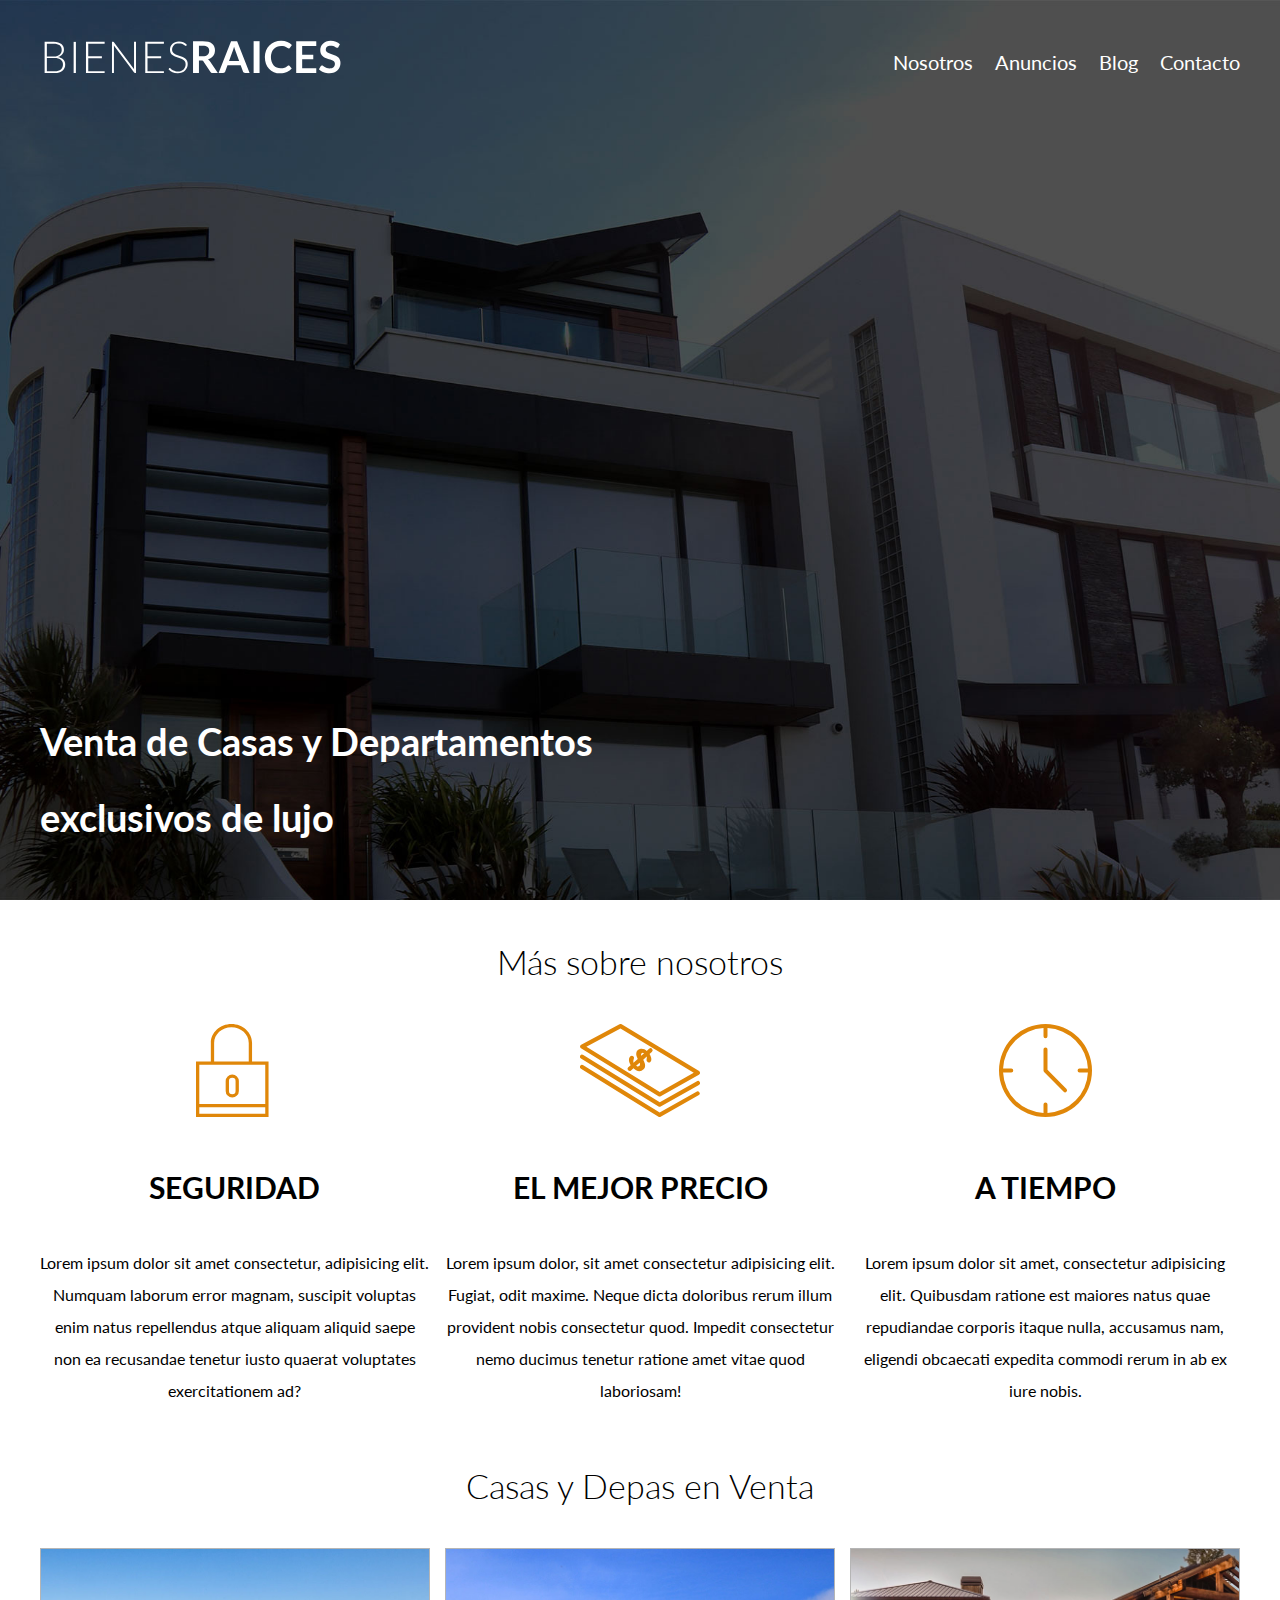
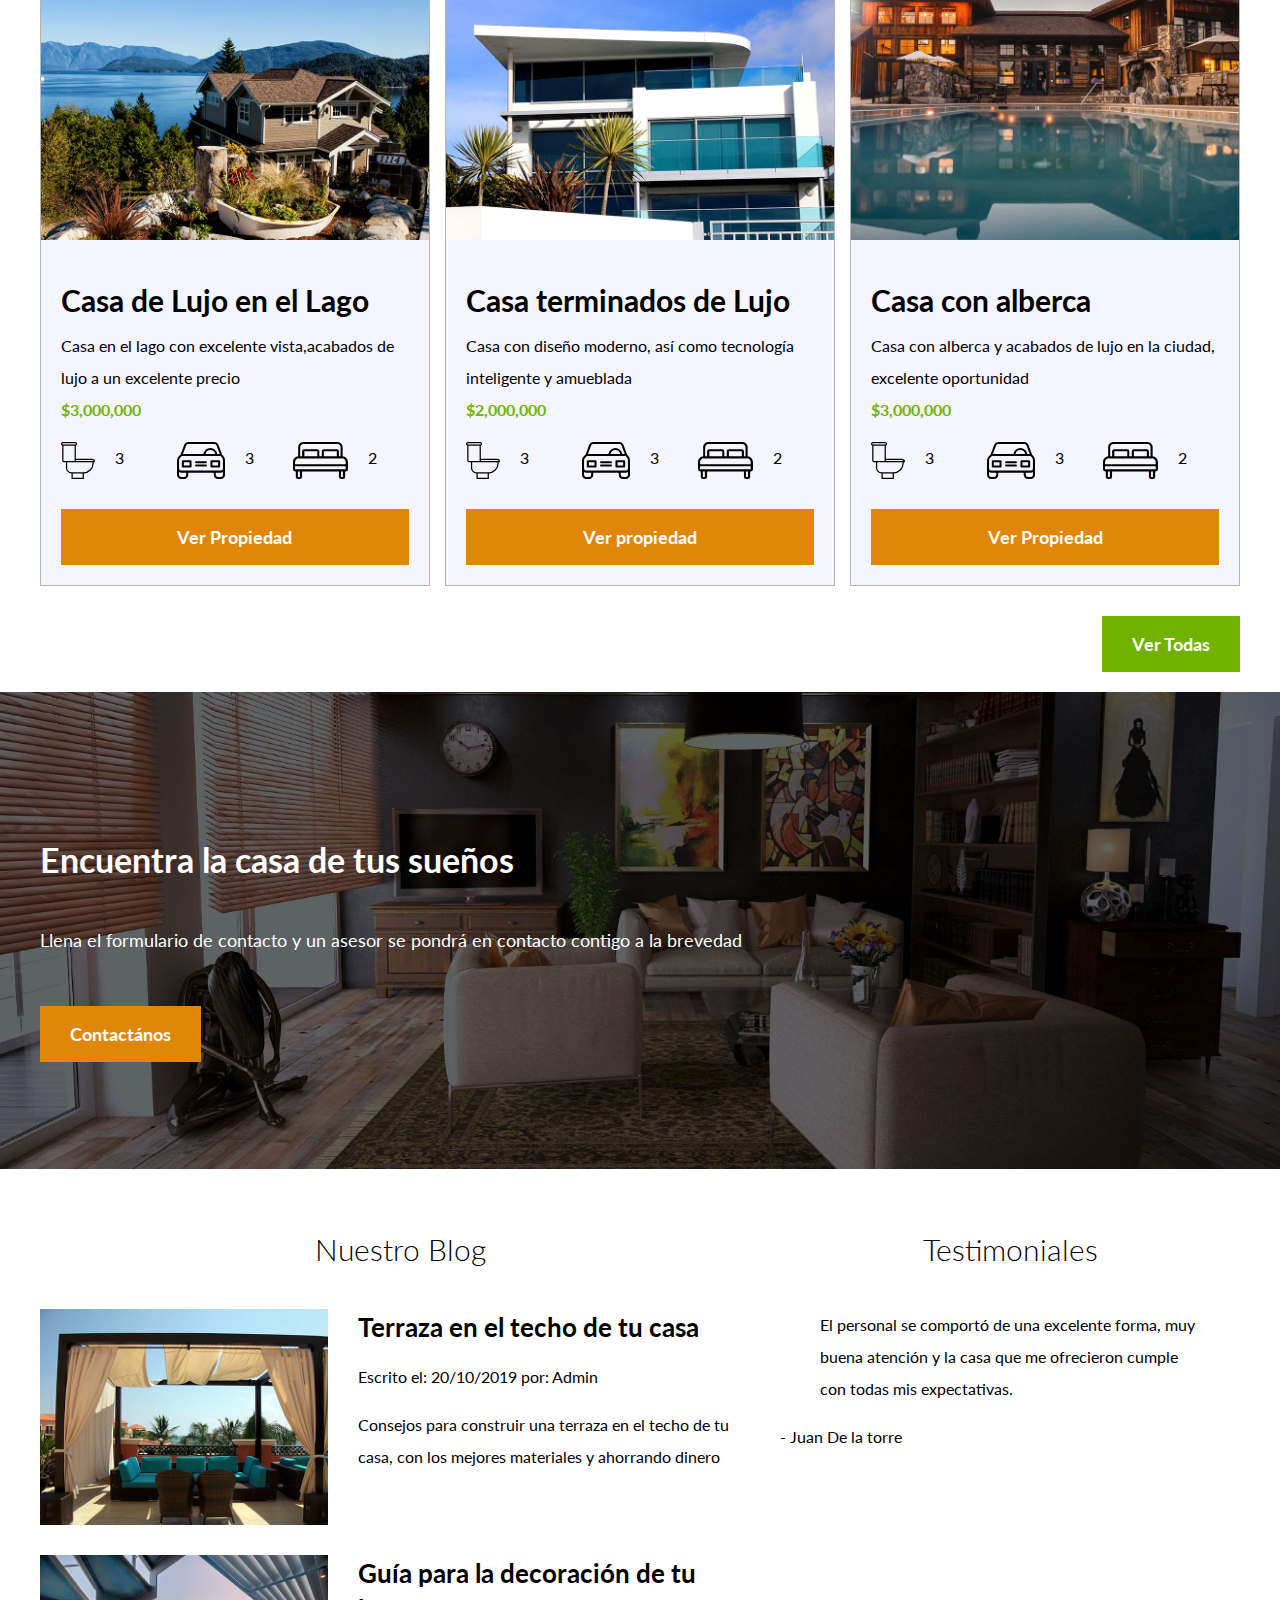
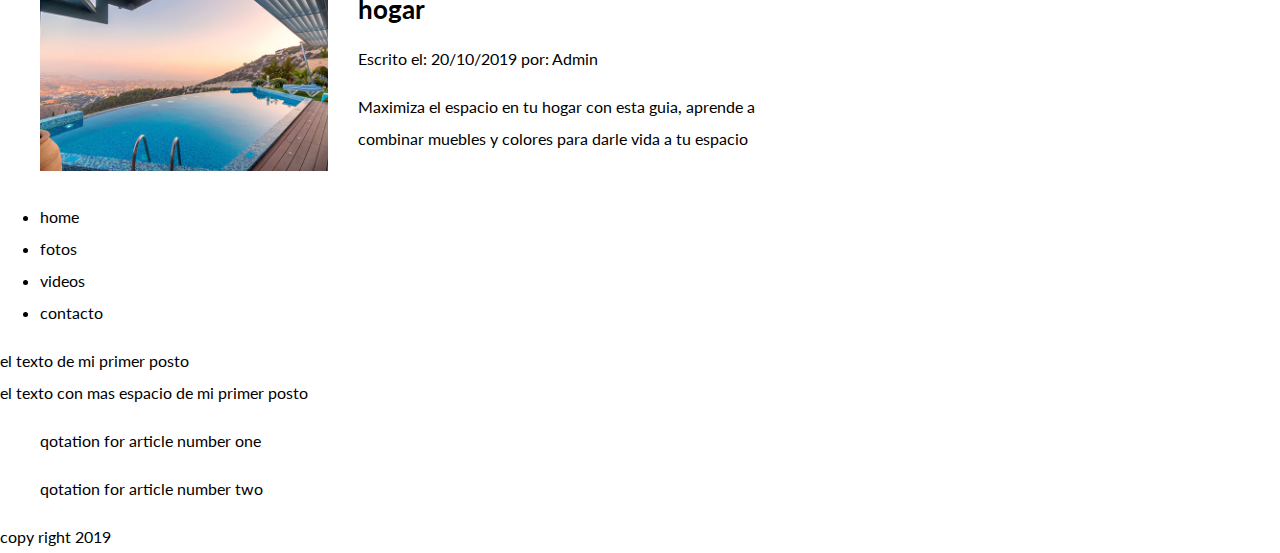
==== index.html @ ebcb4359 "seccion inferior" ====
<!DOCTYPE html>
<html lang="en">
    <head>
        <meta charset="UTF-8">
        <meta name="viewport" content="width=device-width, initial-scale=1.0">
        <meta http-equiv="X-UA-Compatible" content="ie=edge">
        <title>Bienes Raices </title>
        <link href="https://fonts.googleapis.com/css?family=Lato:300,400,700,900&display=swap" rel="stylesheet">
        <link rel="stylesheet" href="css/normalize.css"> <!--para evitar los cambios de navegadores-->
        <link rel="stylesheet" href="css/styles.css">
    </head>

    
    <header class="site-header inicio">
        <div class="contenedor contenido-header"><!--contiene el logo y los vinculos-->
            <div class="barra">
                <a href="/">
                    <img src="../img/logo.svg" alt="imagen logo">        <!--al dar clic en la imagen volvera la pagina principal-->         
                </a>
                <nav class="navegacion">
                    <a href="nosotros.html"> Nosotros</a> <!--a+tab  o  a*3--> 
                    <a href="anuncios.html">Anuncios</a>
                    <a href="blog.html">Blog</a>
                    <a href="contacto.html">Contacto</a>
                </nav>
            </div><!--barra-->

            <h1>Venta de Casas y Departamentos exclusivos de lujo</h1>

        </div> <!--contenedor que centra todo lo que va dentro del header-->
    </header> <!--final de todo el header-->
    <body>
        <section class="contenedor seccion">
            <h2 class="fw-300 centrar-texto capitalize">Más sobre nosotros</h2>
            <div class="iconos-nosotros">
                <div class= "icono">
                    <img src="img/icono1.svg" alt="Icono Seguridad">
                    <h3>Seguridad</h3>
                    <p>Lorem ipsum dolor sit amet consectetur, adipisicing elit. Numquam laborum error magnam, suscipit voluptas enim natus repellendus atque aliquam aliquid saepe non ea recusandae tenetur iusto quaerat voluptates exercitationem ad?</p>  
                </div><!--primera parte seguridad-->

                <div class= "icono">
                    <img src="img/icono2.svg" alt="I-----cono el mejor precio">
                    <h3>el mejor precio</h3>
                    <p>Lorem ipsum dolor, sit amet consectetur adipisicing elit. Fugiat, odit maxime. Neque dicta doloribus rerum illum provident nobis consectetur quod. Impedit consectetur nemo ducimus tenetur ratione amet vitae quod laboriosam!</p>
                </div><!--Segunda parte el mejo precio-->

                <div class= "icono">
                    <img src="img/icono3.svg" alt="Icono a tiempo">
                    <h3>A tiempo</h3>
                    <p>Lorem ipsum dolor sit amet, consectetur adipisicing elit. Quibusdam ratione est maiores natus quae repudiandae corporis itaque nulla, accusamus nam, eligendi obcaecati expedita commodi rerum in ab ex iure nobis.</p>
                </div><!--Tercera parte a tiempo-->
            </div><!--contenedor de iconos-->
        </section><!--final seccion nosotros-->

        <main class="seccion contenedor">
            <h2 class="fw-300 centrar-texto">Casas y Depas en Venta</h2>
            
            <div class="contenedor-anuncios">
                <div class="anuncio"><!--es cada cajita de un anuncio-->
                    <img src="../img/anuncio1.jpg" alt="img logo1">
                    <div class = "contenido-anuncio"><!--contiene a los textos y al boton de cada cajita-->
                        <h3>Casa de Lujo en el Lago</h3>
                        <p>Casa en el lago con excelente vista,acabados de lujo a un excelente precio</p>
                        <p class="precio"> $3,000,000</p>
                        <ul class="iconos-caracteristicas">
                            <li>
                                <img src="img/icono_wc.svg" alt="icono wc">
                                <p>3</p>
                            </li>
                            <li>
                                <img src="img/icono_estacionamiento.svg" alt="icono_estacionamiento">
                                <p>3</p>
                            </li>
                            <li>
                                <img src="img/icono_dormitorio.svg" alt="icono_dormitorio">
                                <p>2</p>                                
                            </li>                            
                        
                        </ul>
                        <a href="#" class="boton boton-amarillo d-block">Ver Propiedad</a>
                    </div>
                </div><!--final anuncio-->


                <div class="anuncio">
                    <img src="../img/anuncio2.jpg" alt="img logo2">
                    <div class = "contenido-anuncio">
                        <h3>Casa terminados de Lujo</h3>
                        <p>Casa con diseño moderno, así como tecnología inteligente y amueblada</p>
                        <p class="precio">$2,000,000</p>
                        <ul class="iconos-caracteristicas">
                            <li>
                                <img src="img/icono_wc.svg" alt="icono wc">
                                <p>3</p>
                            </li>
                            <li>
                                <img src="img/icono_estacionamiento.svg" alt="icono icono_estacionamiento">
                                <p>3</p>                           
                            </li>
                            <li>
                                <img src="img/icono_dormitorio.svg" alt="icono_dormitorio">
                                <p>2</p>
                            </li>                            
                        
                        </ul >
                        <a href="#" class="boton boton-amarillo d-block">Ver propiedad</a>
                    </div>
                </div>

                <div class="anuncio">
                    <img src="../img/anuncio3.jpg" alt="img logo3">
                    <div class = "contenido-anuncio">
                        <h3>Casa con alberca</h3>
                        <p>Casa con alberca y acabados de lujo en la ciudad, excelente oportunidad</p>
                        <p class="precio">$3,000,000</p>
                        <ul class="iconos-caracteristicas">
                            <li>
                                <img src="img/icono_wc.svg" alt="icono wc">
                                <p>3</p>
                            </li>
                            <li>
                                <img src="img/icono_estacionamiento.svg" alt="icono_estacionamiento">
                                <p>3</p>
                            </li>
                            <li>
                                <img src="img/icono_dormitorio.svg" alt="icono_estacionamiento">
                                <p>2</p>
                            </li>                            
                        
                        </ul>
                        <a href="#" class="boton boton-amarillo d-block ">Ver Propiedad</a>
                    </div>
                </div>
            </div><!--final contenedor anuncios-->
            <div class="ver-todas">
                <a href="#" class="boton boton-verde ">Ver Todas</a>
            </div>
        </main>

        <section class="seccion imagen-contacto ">
            <div class="contenedor contenido-contacto">
                <h2>Encuentra la casa de tus sueños</h3>
                <p>Llena el formulario de contacto y un asesor se pondrá en contacto contigo a la brevedad</p>
                
                <a class="boton boton-amarillo" href="#">Contactános</a>
            </div>
        </section>

        <div class="seccion-inferior contenedor seccion">
            <section class="blog"> <!--contiene el lado izquiero todo lo que dice nuestro blog-->
                <h3 class="centrar-texto fw-300">Nuestro Blog</h3>
                
                <article class="entrada-blog"> 
                    <div class="imagen">
                      <img src="img/blog1.jpg" alt="img blog1">
                    </div>
                    
                    <div class="texto-entrada">
                        <a href="#">
                            <h4>Terraza en el techo de tu casa</h4>
                        </a>
                        <p>Escrito el: <span> 20/10/2019 </span> por: <span> Admin </span> </p>
                        <p>Consejos para construir una terraza en el techo de tu casa, con los mejores materiales y ahorrando dinero</p>
                    </div>
                </article class="entrada-blog"><!--primer articulo-->
                

                <article class="entrada-blog">
                    <div class="imagen">
                        <img src="img/blog2.jpg" alt="Entrada de blog">
                    </div>
                    <div class="texto-entrada">
                         <a href="entrada.html">
                            <h4>Guía para la decoración de tu hogar</h4>
                        </a>
                        <p>Escrito el: <span> 20/10/2019 </span> por: <span> Admin </span> </p>
                        <p>Maximiza el espacio en tu hogar con esta guia, aprende a combinar muebles y colores para darle vida a tu espacio</p>
                    </div>
                </article>
            </section>

            <section class="testimoniales">
                <h3 class="centrar-texto fw-300">Testimoniales</h3>
                <div class="testimonial">
                    <blockquote>
                        El personal se comportó de una excelente forma, muy buena atención y la casa que me ofrecieron cumple con todas mis expectativas.
                    </blockquote>
                     <p>- Juan De la torre</p>
                 </div>
            </section>
        </div><!--contenedor de toda la parte final-->
        <footer class="">

        </footer>






    </body><!--final del body-->
    <nav>
        <ul>
            <li>home</li>
            <li>fotos</li>
            <li>videos</li>
            <li>contacto</li>

        </ul>
    </nav>
    
    <section>
        <article> el texto de mi primer posto</article>
        <article>           el texto con mas espacio  de mi primer posto</article>
    </section>
    <aside>
        <blockquote>qotation for article number one</blockquote>
        <blockquote>qotation for article number two</blockquote>


    </aside>
    <footer>
        copy right 2019
    </footer>
 
</html>
---- css/styles.css ----
/***
NO OLVIDAR QUE CSS VA HACIENDO CAMBIOS DE ARRIBA HACIA ABAJO, DANDO MAS IMPORTANCIA A
LOS ULTIMOS CAMBIOS QUE SE REALICES 
**/


html {
    box-sizing: border-box;
    font-size: 62.5%; /** Reset para REMS - 62.5% = 10px de 16px    cambia el valor de pixeles 1rem = 10px **/
}
*, *:before, *:after { /*es un codigo pra evitar que el padding actue de forma extrana en a e img*/
    box-sizing: inherit;
}
body{ /** se agregara a todo el body completo**/
    font-family: 'Lato', sans-serif;
    font-size: 1.6rem;
    line-height: 2; /* esto no va en rem solo en enteros*/
}   
/**
GLOBALES
**/
img{
    max-width: 100%;
}
.contenedor{
    width: 95%; 
    max-width: 120rem;
    margin: 0 auto; /**nos sirve para centrar los elementos**/
}
h1{
    font-size: 3.8rem; /*38pixeles*/
}
h2{
    font-size: 3.4rem; 
}
h3{
    font-size: 3rem; 
}
h4{
    font-size: 2.6rem; 
}



/**
UTILIDADES
**/
.seccion{
    margin-top: 2rem;
    margin-bottom: 2rem;
}
.fw-300{ /*una utilidad para poner a clases y utilicen directamente estas utilidades*/
    font-weight: 300;
}
.centrar-texto{
    text-align: center;
}
.d-block {
    display: block!important; /*hace que tome todo el espacio disponible*/
}

/**
HEADER 
**/
.site-header.inicio{ /*afecta a todo el header*/
    background-image: url(../img/header.jpg);
    background-position: center; /**la imagen empieza desde el centro y se expande**/
    background-size: cover; /**para que la imagen sea vea bien y cubra la pantalla**/
    height: 100vh; /*ajusta el tamano de la img de background*/
    min-height: 60rem; /*necesario poner para cuando abra la pagina desde un celular etc*/
}

.barra{
    display: flex; /**es como hacer que el contenedor se convierta en un HBox o Vbox , por default Hbox en java**/
    justify-content: space-between;
    padding-top: 3rem;
    align-items: center; /**permite alinear verticalmente  eso por como esta el flex los nodos dentro de barra**/
}
.navegacion a{ /**al poner la a selecciono los hijos que tiene navegacion que sean del tipo a
                y se producen los cambios**/
    color:white;
    text-decoration: none; /*quita llo subrayo a los link de navegacion*/
    margin-right: 1.8rem;
    font-size: 2rem;
}
.navegacion a:hover{
    color:grey; /**cambia de color al pasar el mouse sobre los elementos que estan en el nav**/
}

.navegacion a:last-of-type{ /**buena practica por si acaso el navagador cambia**/
    margin: 0;
}
.contenido-header{ /*flexbox solo afecta el primer nivel de hijos*/
    height: 100%; /*el hijo toma toda la altura del padre*/
    display: flex;
    flex-direction: column; /*para que alinea como columna el contenedor navegacion despues de
                            haber puesto la barra*/
    justify-content: space-between; /*ahora hara espacio verticalmente*/
    
}
.contenido-header h1{
    color:white;
    padding-bottom: 2rem;
    max-width: 60rem;
    line-height: 2; /*interlineado para dejar espacion en el h1*/
}
/**
BODY NOSOTROS
**/
.iconos-nosotros{
    display: flex;
    justify-content: space-between;
    text-align: center;
}
.icono{
    flex-basis: calc(33.3% - 1rem);/*permite hacer calculos en html en relacion a porcentajes ademas de
                                    que al hacer porcentaje me aseguro que tengan el mismo espacio*/

    text-align: center; /*me permite centrar el texto aun no se por que align-content no funciono*/

}
.icono h3{ /*solo cambia los h3 que son hijos de icono*/
    text-transform: uppercase;
}
/**
BODY MAIN
**/
.contenedor-anuncios{
    display: flex;
    justify-content: space-between;  
}
    
.anuncio{
    flex: 0 0 calc(33.3% - 1rem); /*con esta linea funciona el hacer espacio entre los anuncios de las casas*/
    border: 1px solid #b5b5b5 ;
    background-color: #f5f5ff;
    
}
.contenido-anuncio {
    padding: 2rem; /*espacio hacia adentro del contenedor*/
}
.contenido-anuncio h3,  /** necesario para remover margin que el navegador suele poner por defecto **/
.contenido-anuncio p  {
    margin: 0;
}
.precio{
    color: #72b100;
    font-weight: 700 ;

}
.ver-todas{
    display: flex;
    justify-content: flex-end;
}
/**
BOTONES
**/
.boton{
    color: white;
    font-weight: 700; /*hacemos mas gruesas las letras*/
    text-decoration: none;
    font-size: 1.8rem;
    padding: 1rem 3rem; /*un rem hacia arriba y abajo ...*/
    margin-top: 3rem;
    display: inline-block;
    text-align: center;
}
.boton-amarillo{
    background-color: #e08709;
}
.boton-verde{
    background-color: #71b100;
}
/**
SECCION CONTACTANOS
*/
.imagen-contacto{
background-image: url(../img/encuentra.jpg);
background-position: center; /**la imagen empieza desde el centro y se expande**/
background-size: cover; /**para que la imagen sea vea bien y cubra la pantalla**/
height: 53vh;
min-height: 20rem; /*necesario poner para cuando abra la pagina desde un celular etc*/
display: flex;
align-items: center;
}
.contenido-contacto{
    flex: 0 0 95% ; /*detecta cuantos elementos hay y les asigna espacio segun el espacio disponible*/
    color: white;
}
.contenido-contacto p {
    font-size: 1.8rem;    
}
/**
ICONOS
**/
.iconos-caracteristicas{
    list-style-type: none;  /* es para definir el estilo de la vineta que acompana al icono*/
    padding: 0;
    display: flex;
    justify-content: space-evenly;
}
.iconos-caracteristicas li{
    display: flex;
    flex:1;
}
.iconos-caracteristicas li img{
    margin-right: 2rem;

}
/**
SECCION INFERIOR
*/
.seccion-inferior{
    display: flex;
    justify-content: space-between;
}
.seccion-inferior .blog{                /*la parte del blog ocupara el 60% del div en el que esta*/
    flex-basis: 60%;
}
.seccion-inferior .testimoniales{
    flex-basis:  calc(40% - 2rem);
}
.entrada-blog{
   margin-bottom: 2rem;
   display: flex;
   justify-content: space-between;
}
.entrada-blog:last-of-type {
    margin-bottom: 0;
}
.entrada-blog .imagen{
    flex-basis: 40%; /*va ha hacer mas pequena la imagen */
}
.entrada-blog .texto-entrada{
    flex-basis: calc(60% - 3rem); /*importante siempre dejar espacio para realizar las operaciones de calc*/
}
.texto-entrada a {
    color: #000000;
    text-decoration: none;
}
.texto-entrada h4 {
    margin: 0;
    line-height: 1.4;
}
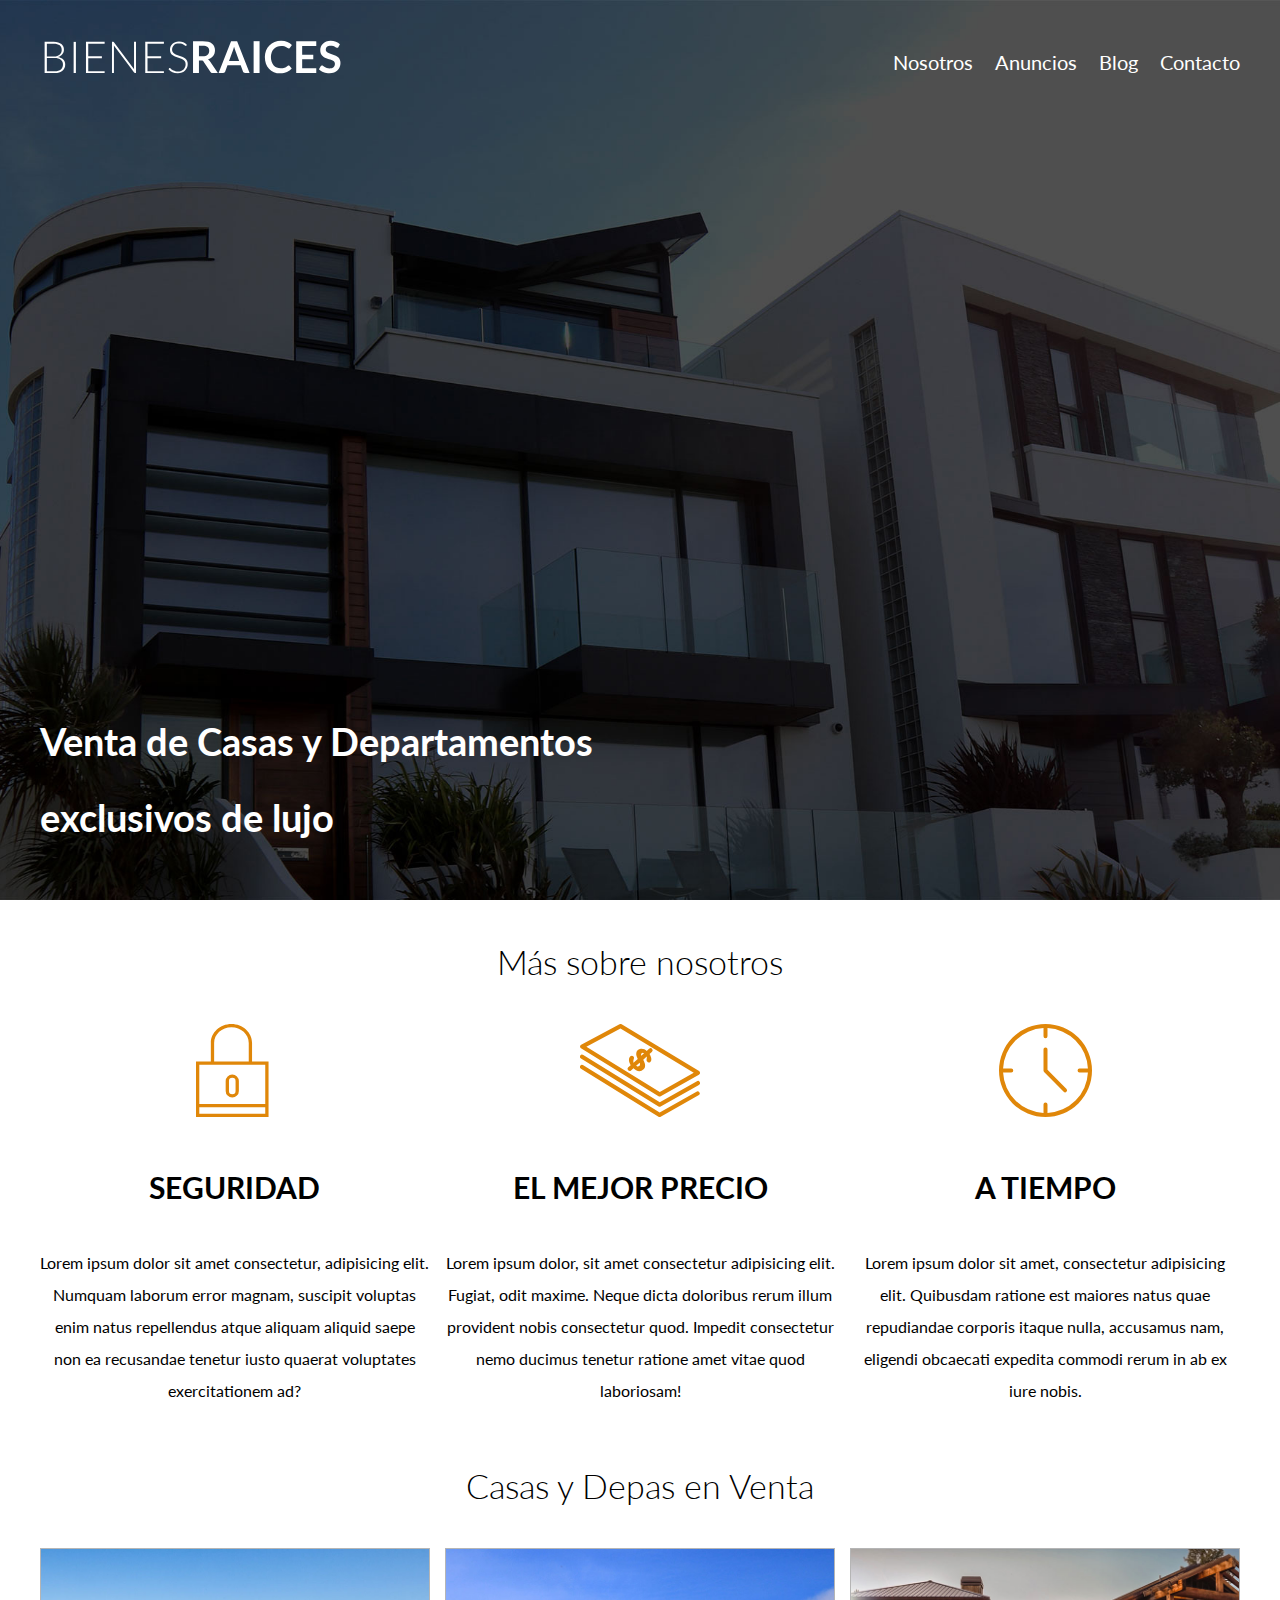
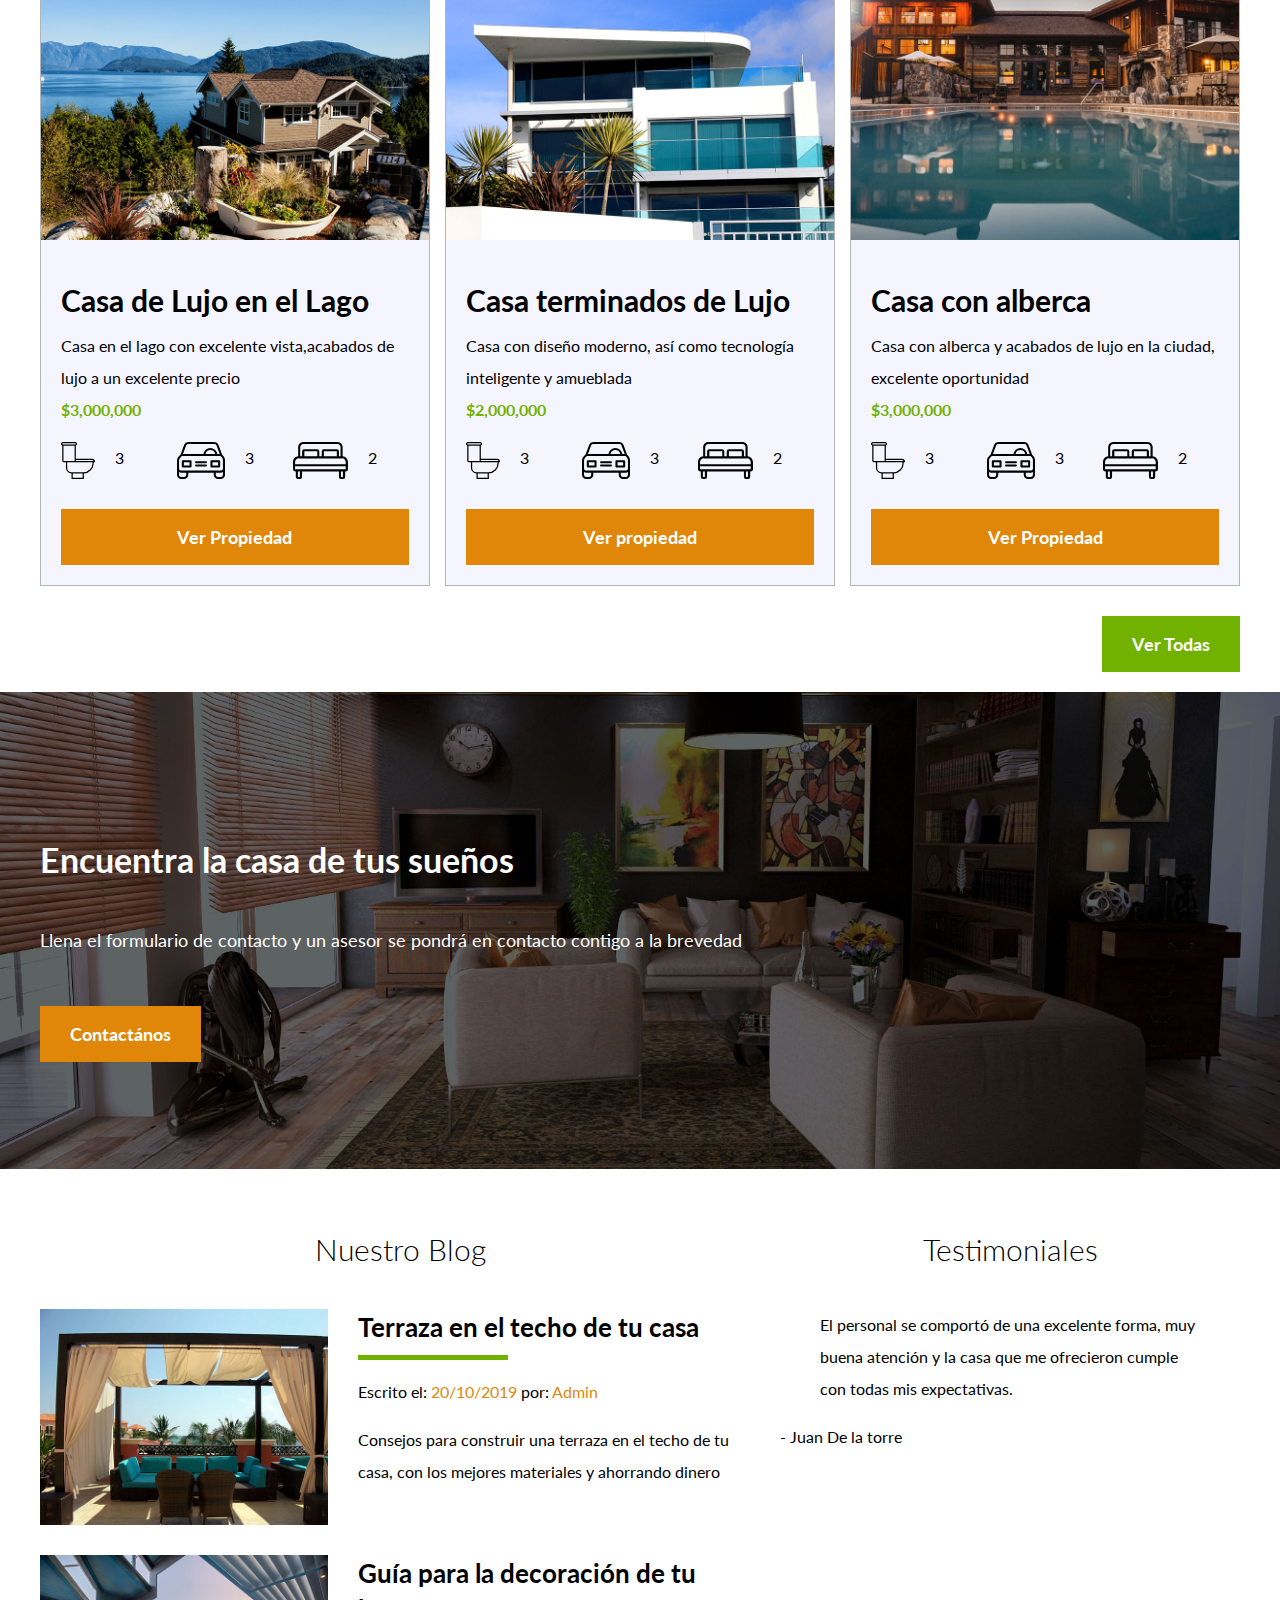
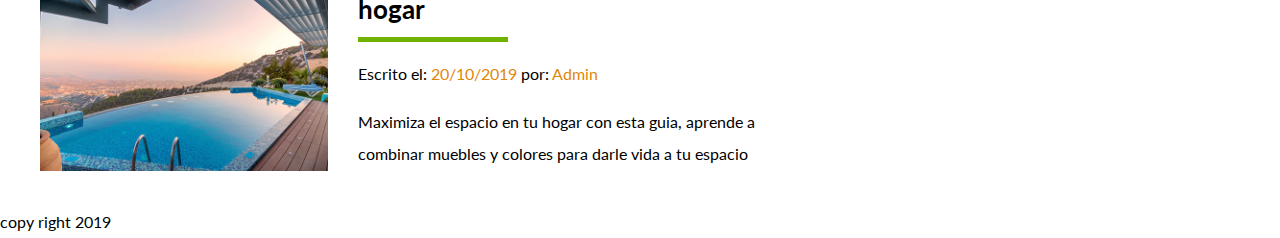
==== commit 48780ddf: "finalizando parte final" ====
--- a/index.html
+++ b/index.html
@@ -200,26 +200,6 @@
 
 
     </body><!--final del body-->
-    <nav>
-        <ul>
-            <li>home</li>
-            <li>fotos</li>
-            <li>videos</li>
-            <li>contacto</li>
-
-        </ul>
-    </nav>
-    
-    <section>
-        <article> el texto de mi primer posto</article>
-        <article>           el texto con mas espacio  de mi primer posto</article>
-    </section>
-    <aside>
-        <blockquote>qotation for article number one</blockquote>
-        <blockquote>qotation for article number two</blockquote>
-
-
-    </aside>
     <footer>
         copy right 2019
     </footer>
--- a/css/styles.css
+++ b/css/styles.css
@@ -241,4 +241,16 @@
 .texto-entrada h4 {
     margin: 0;
     line-height: 1.4;
+}
+.texto-entrada h4::after{ /*Peseudo elemento esto quiere decir crea un nuevo elemento despues de h4*/
+    content: '';
+    display: block;
+    width: 15rem; /*largo*/
+    height: .5rem; 
+    background-color:#71b100;
+    margin-top:1rem ;
+}
+.texto-entrada span{
+    color:#e08709
+
 }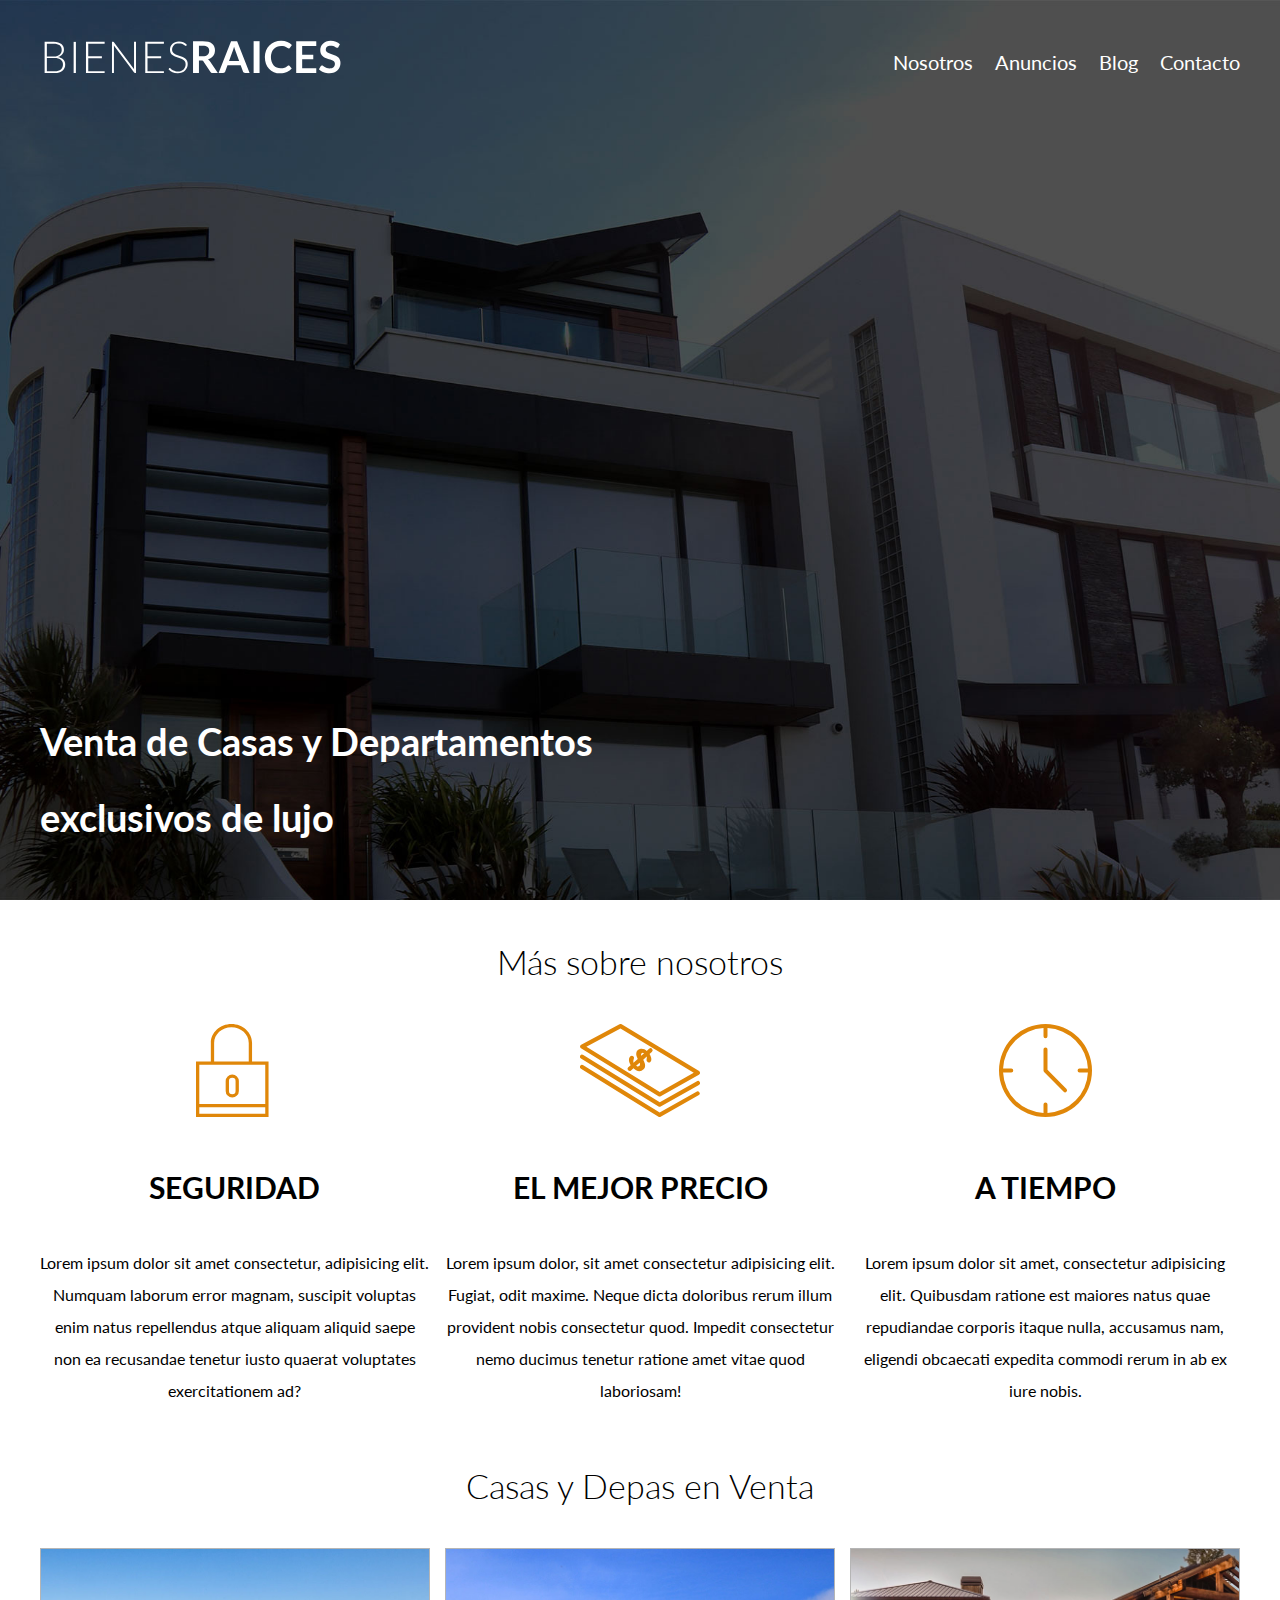
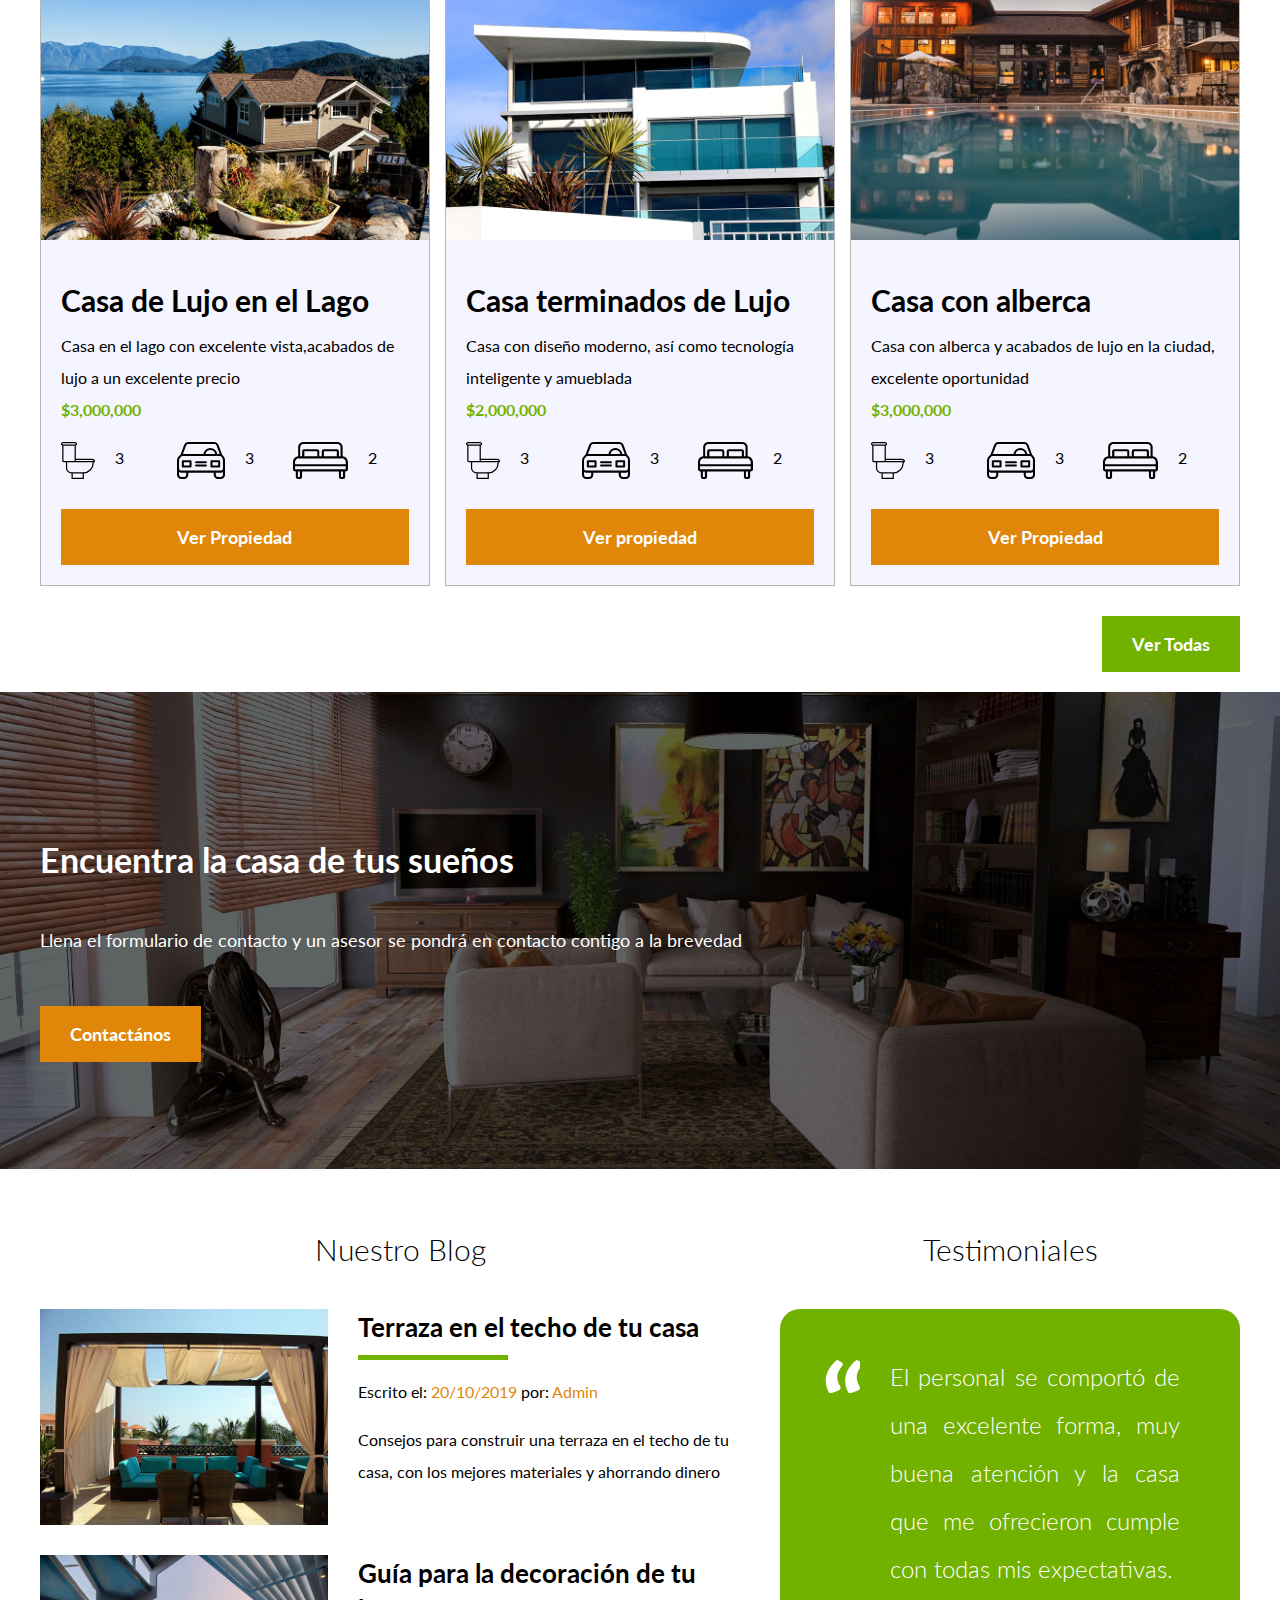
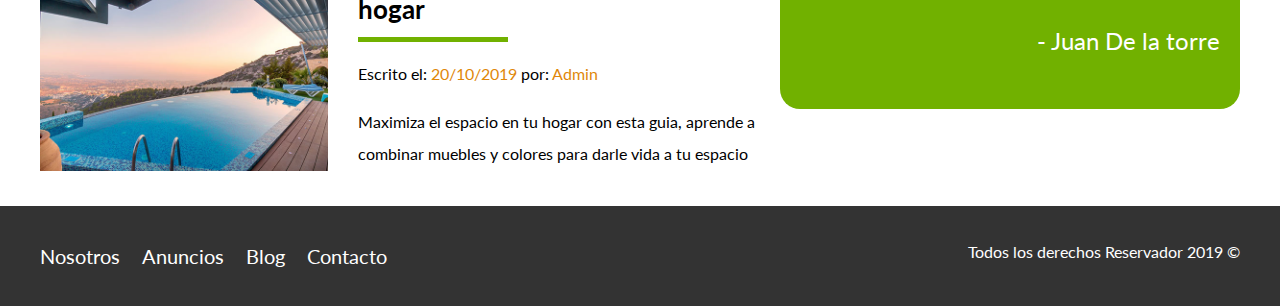
==== commit 1aca9659: "finalizacion footer" ====
--- a/index.html
+++ b/index.html
@@ -193,15 +193,17 @@
         <footer class="">
 
         </footer>
-
-
-
-
-
-
     </body><!--final del body-->
-    <footer>
-        copy right 2019
+    <footer class="site-footer seccion">
+        <div class="contenedor contenedor-footer">
+            <nav class="navegacion">
+                <a href="nosotros.html"> Nosotros</a> <!--a+tab  o  a*3--> 
+                <a href="anuncios.html">Anuncios</a>
+                <a href="blog.html">Blog</a>
+                <a href="contacto.html">Contacto</a>
+            </nav>
+            <p class="copyright">Todos los derechos Reservador 2019 &copy; </p>
+        </div>
     </footer>
  
 </html>--- a/css/styles.css
+++ b/css/styles.css
@@ -253,4 +253,51 @@
 .texto-entrada span{
     color:#e08709
 
-}+
+}
+/**
+testimoniales
+*/
+.testimonial{
+    background: #71b100;
+    font-size: 2.4rem;
+    padding: 2rem;
+    color: #ffffff;
+    border-radius: 2rem; /*divide la imagen y la va haciendo un circulo 50%*/
+
+}
+.testimonial p{
+    text-align: right;
+}
+.testimonial blockquote::before{
+    content: "";
+    background-image: url(../img/comilla.svg);
+    width: 4rem; /*necesario para que aparezca al ser un elemento debo decirle las medidad*/
+    height: 4rem;
+    position: absolute; /*al hijo que quieres posicionar lo pones en absoluto*/
+    left: -2rem;
+}
+.testimonial blockquote{
+    position: relative;
+    padding-left: 5rem;
+    text-align: justify;
+    font-weight: 300;
+}
+/*
+FOOTER
+*/
+.site-footer{
+    background-color:#333333;
+    margin: 0;  
+}
+.contenedor-footer{
+    padding: 3rem 0;
+    text-align: center;
+    display: flex;
+    justify-content: space-between;
+
+}
+.copyright{
+    margin: 0;
+    color: white;
+}
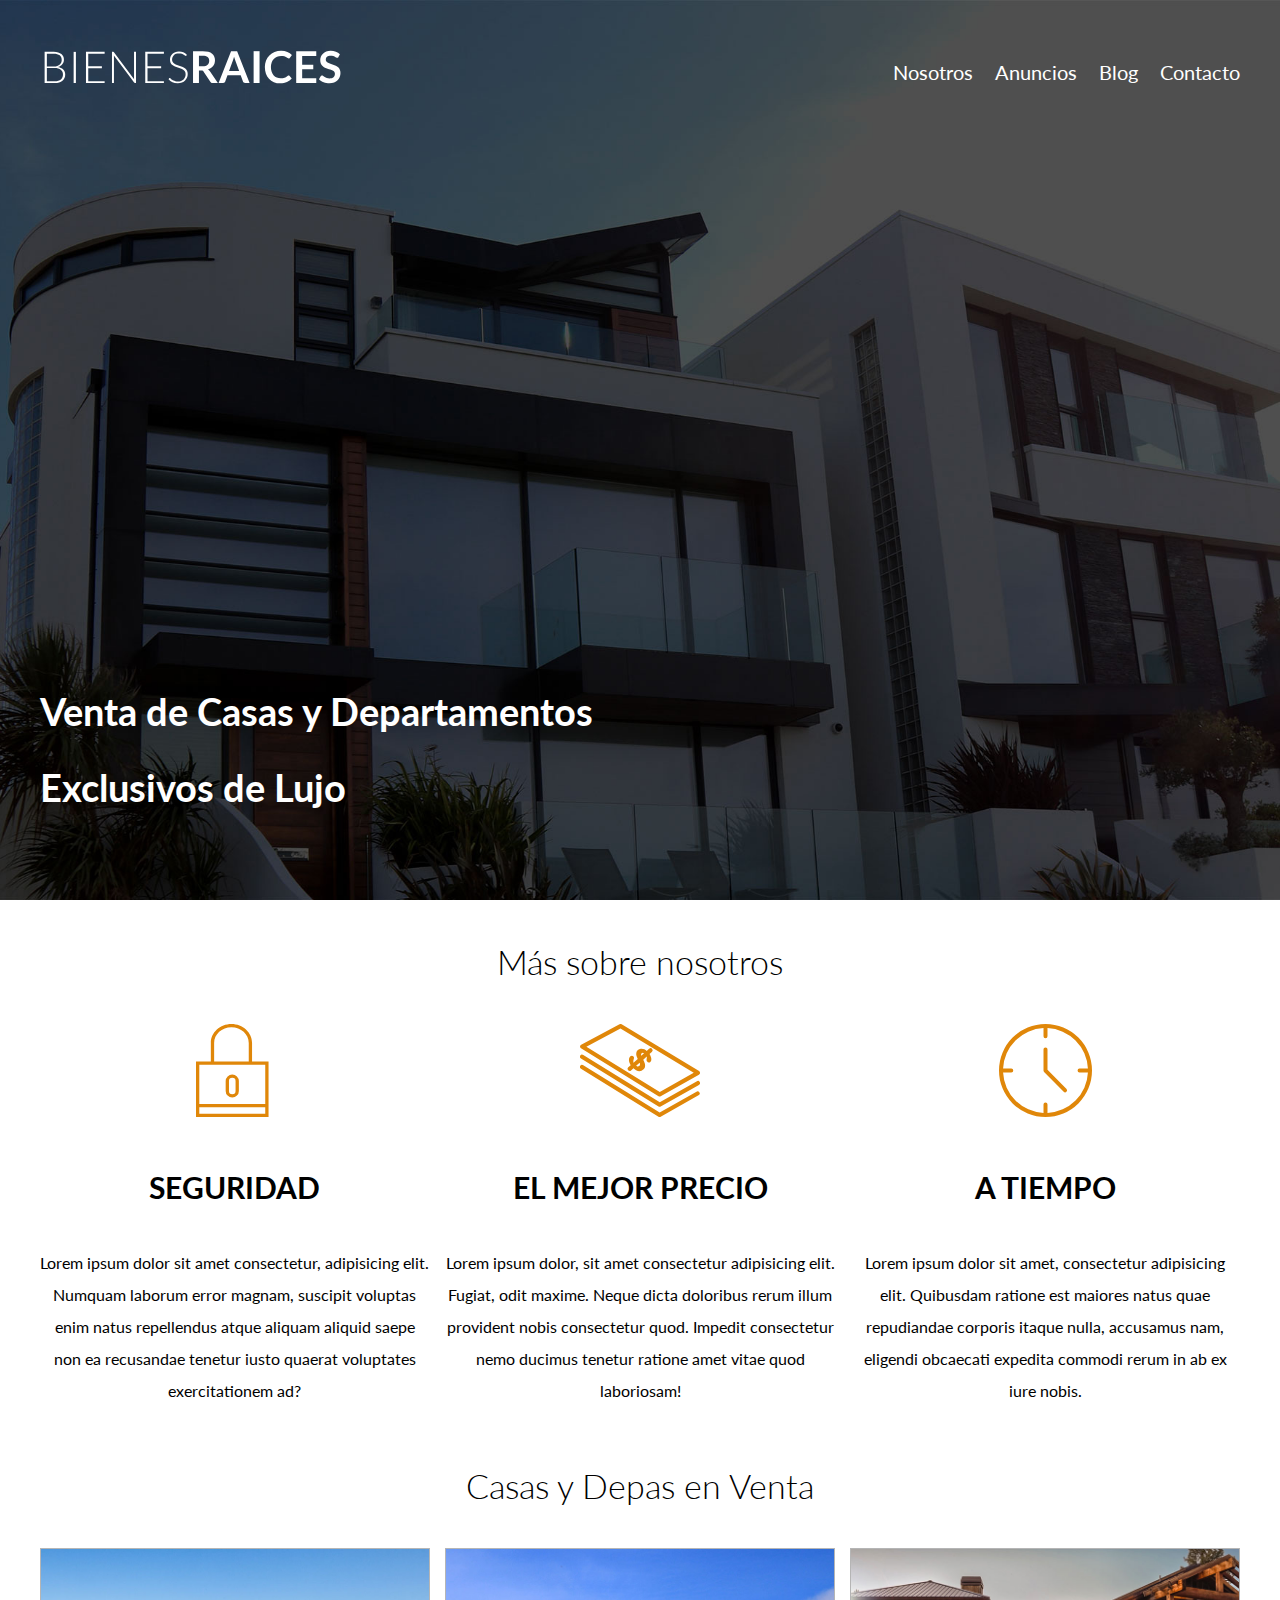
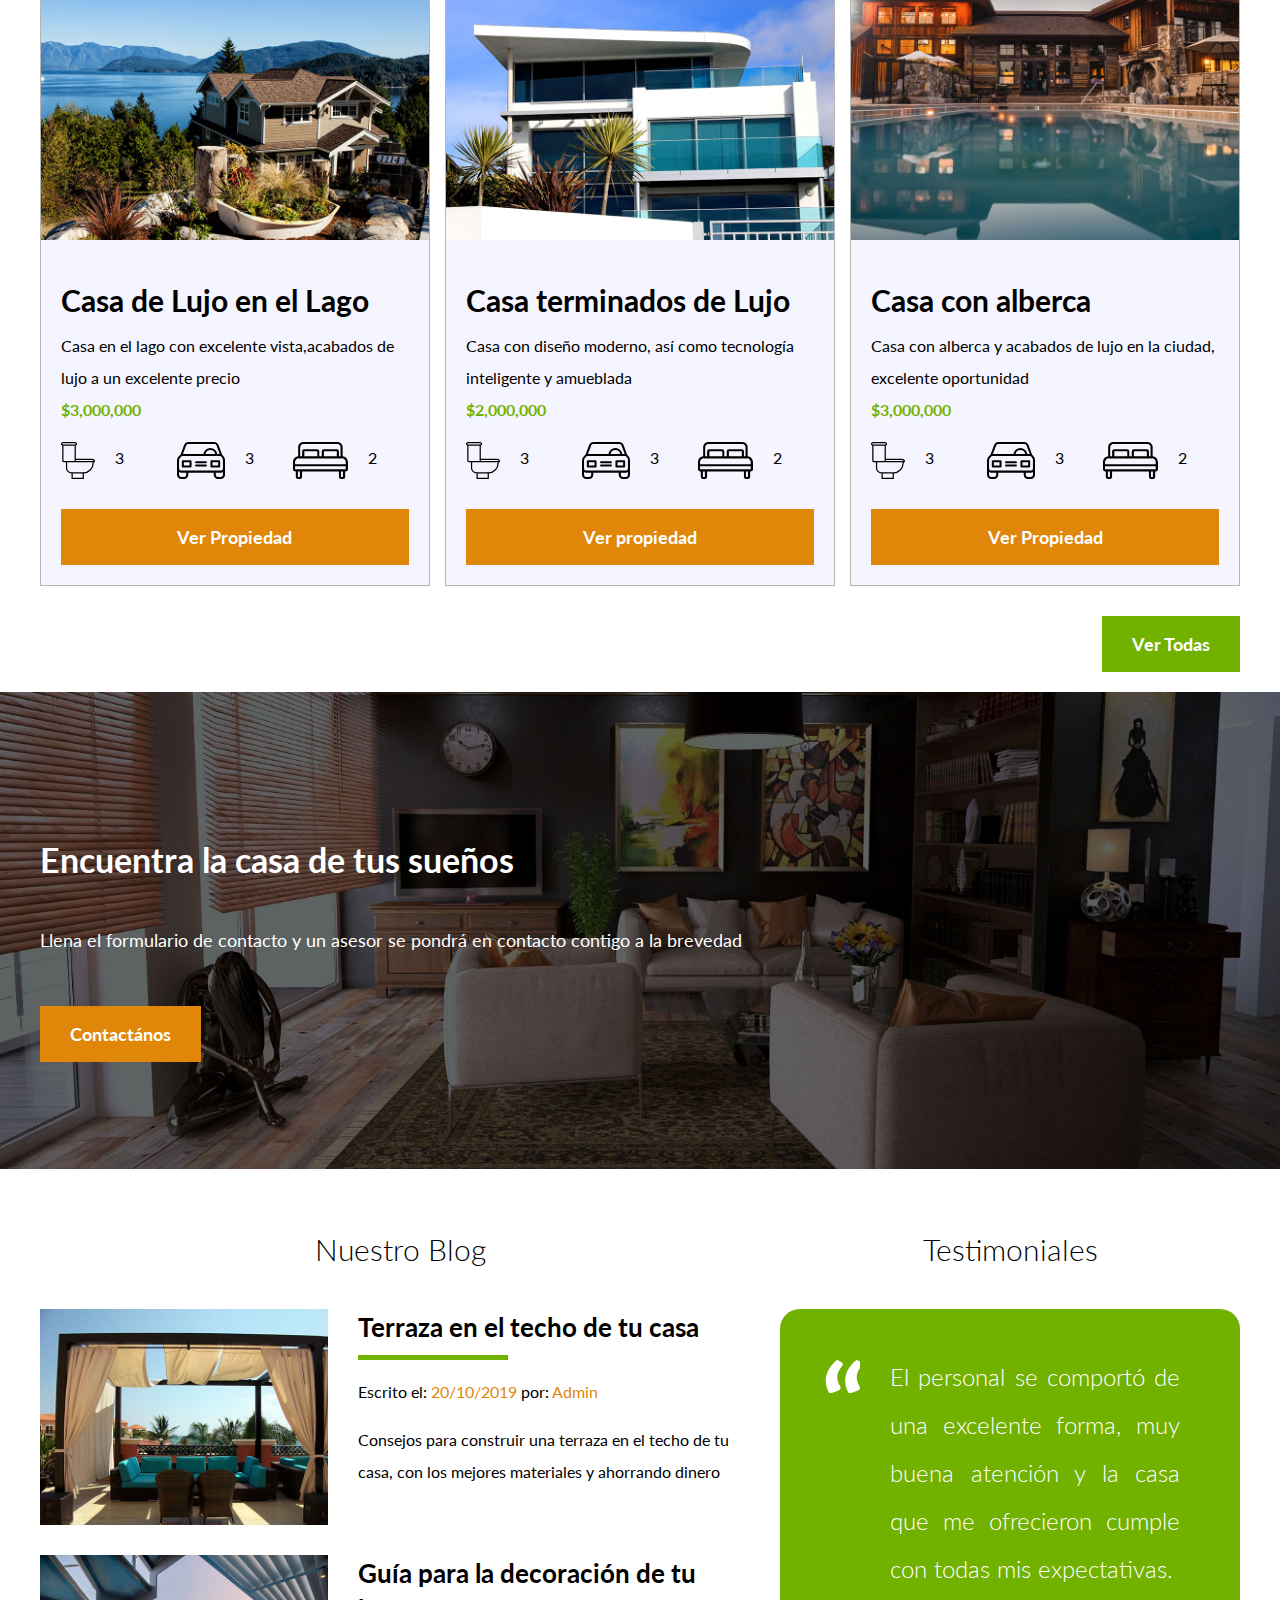
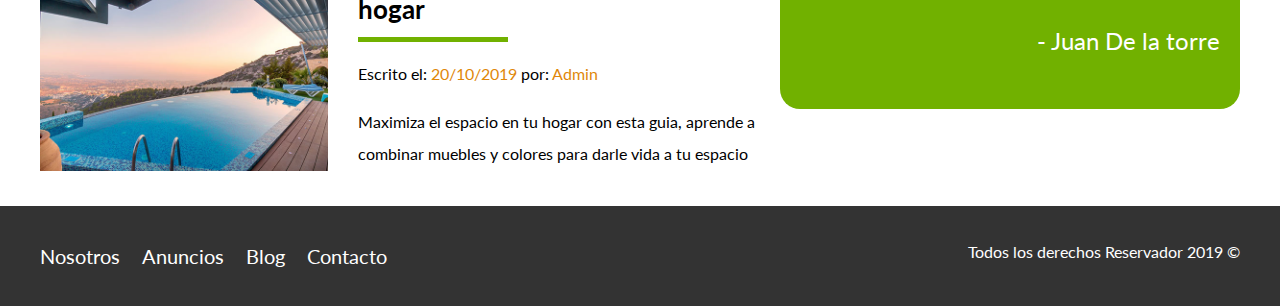
==== commit 59665b9b: "pagina interna nosotros" ====
--- a/index.html
+++ b/index.html
@@ -10,7 +10,6 @@
         <link rel="stylesheet" href="css/styles.css">
     </head>
 
-    
     <header class="site-header inicio">
         <div class="contenedor contenido-header"><!--contiene el logo y los vinculos-->
             <div class="barra">
@@ -25,7 +24,7 @@
                 </nav>
             </div><!--barra-->
 
-            <h1>Venta de Casas y Departamentos exclusivos de lujo</h1>
+            <h1>Venta de Casas y Departamentos Exclusivos de Lujo</h1>
 
         </div> <!--contenedor que centra todo lo que va dentro del header-->
     </header> <!--final de todo el header-->
--- a/css/styles.css
+++ b/css/styles.css
@@ -62,12 +62,16 @@
 /**
 HEADER 
 **/
-.site-header.inicio{ /*afecta a todo el header*/
+.site-header{
+    background-color: #333333;
+    padding: 1rem 0 3rem 0; /*al hacerle padding al que contiene todo aumenta el espacio que ocupa*/
+}
+.site-header.inicio{  /*afecta a todo el header*/
     background-image: url(../img/header.jpg);
-    background-position: center; /**la imagen empieza desde el centro y se expande**/
-    background-size: cover; /**para que la imagen sea vea bien y cubra la pantalla**/
-    height: 100vh; /*ajusta el tamano de la img de background*/
-    min-height: 60rem; /*necesario poner para cuando abra la pagina desde un celular etc*/
+    background-position: center;    /**la imagen empieza desde el centro y se expande**/
+    background-size: cover;     /**para que la imagen sea vea bien y cubra la pantalla**/
+    height: 100vh;   /*ajusta el tamano de la img de background*/
+    min-height: 60rem;  /*necesario poner para cuando abra la pagina desde un celular etc*/
 }
 
 .barra{
@@ -96,6 +100,7 @@
     flex-direction: column; /*para que alinea como columna el contenedor navegacion despues de
                             haber puesto la barra*/
     justify-content: space-between; /*ahora hara espacio verticalmente*/
+    text-align: center;
     
 }
 .contenido-header h1{
@@ -103,6 +108,7 @@
     padding-bottom: 2rem;
     max-width: 60rem;
     line-height: 2; /*interlineado para dejar espacion en el h1*/
+    text-align: left;
 }
 /**
 BODY NOSOTROS
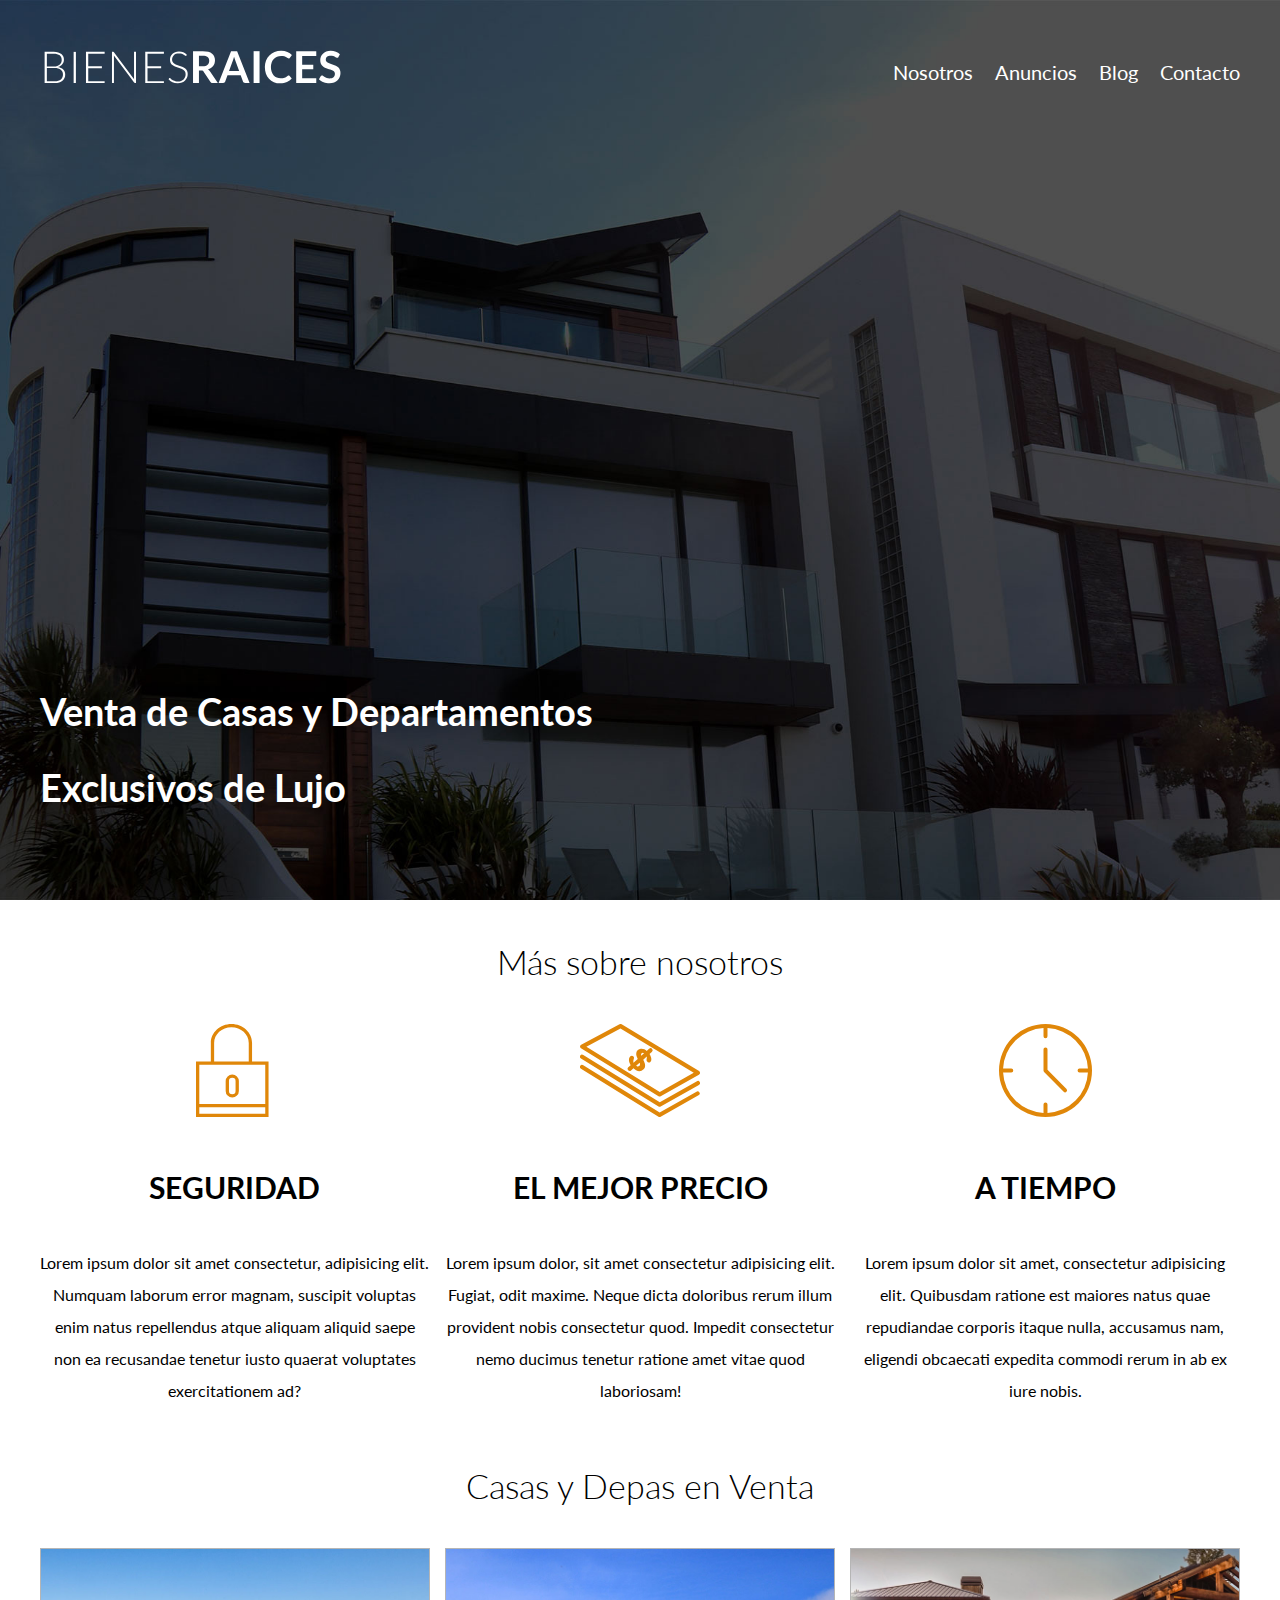
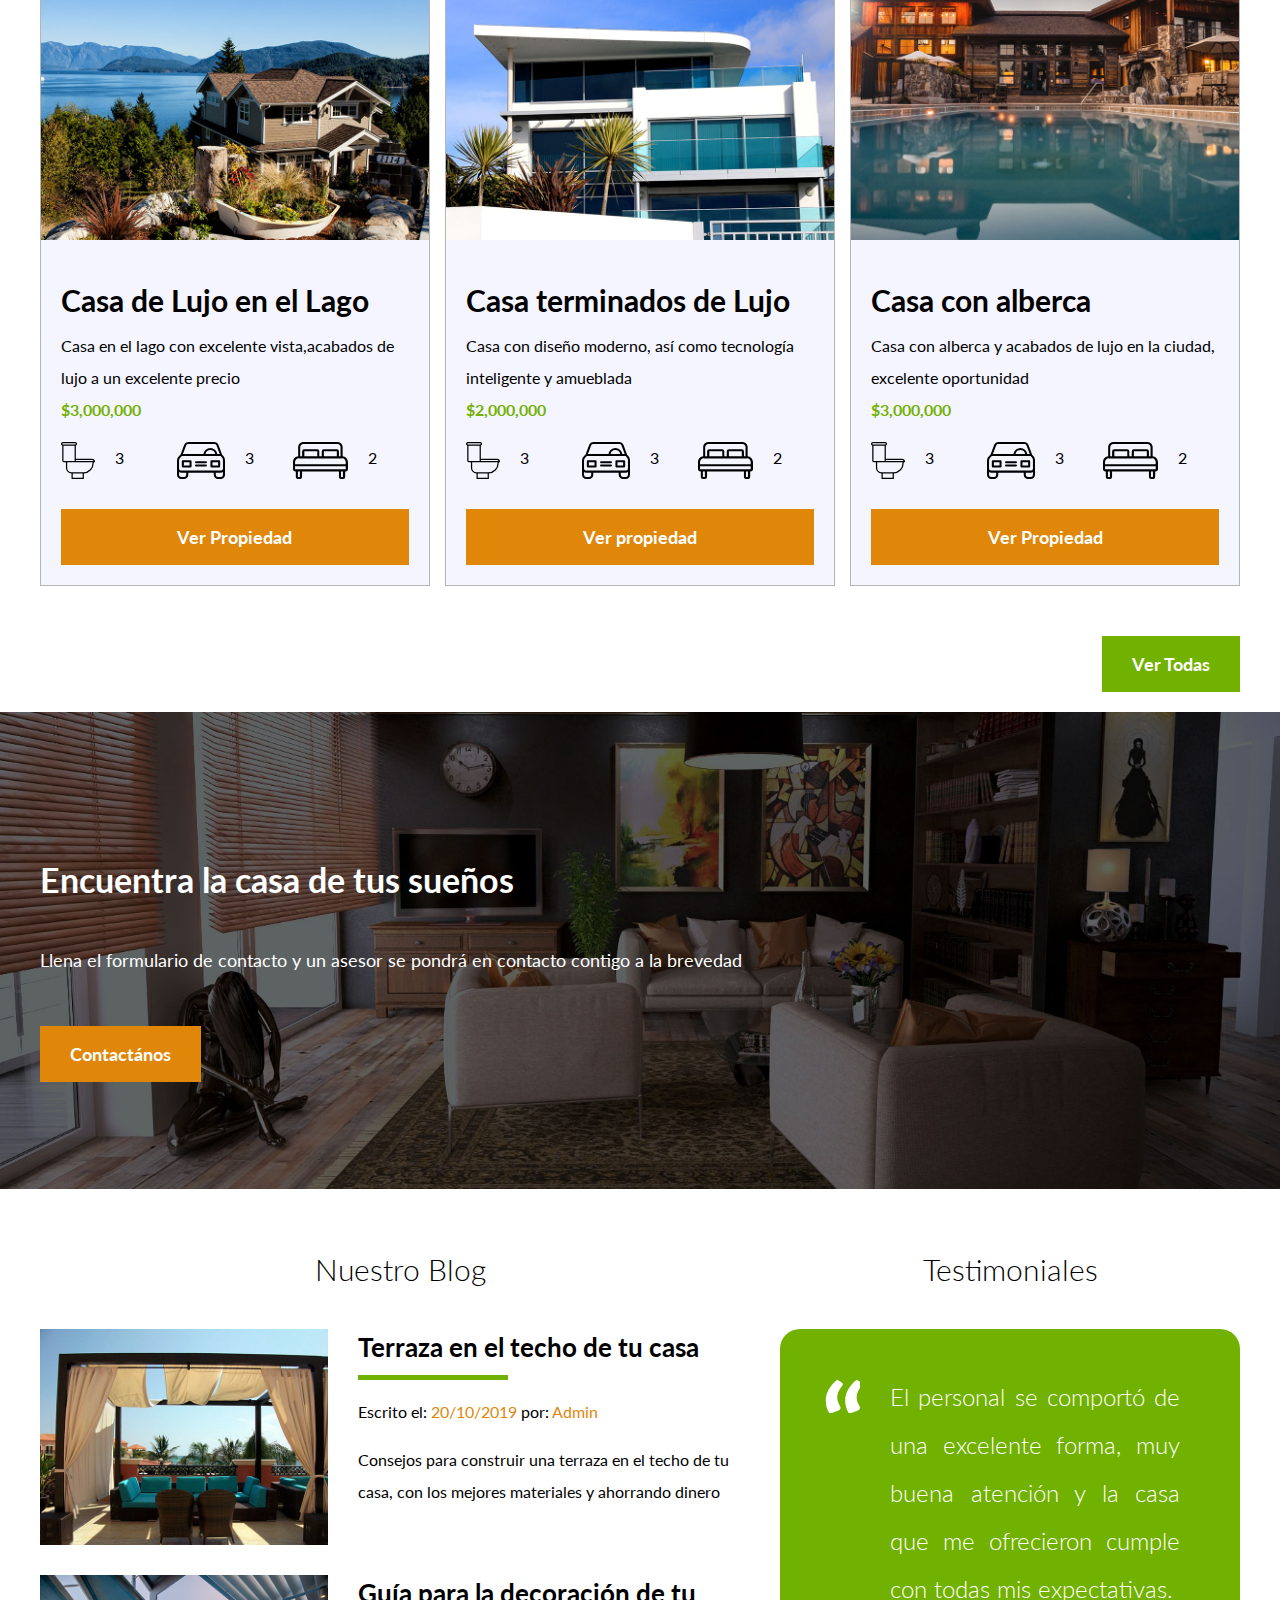
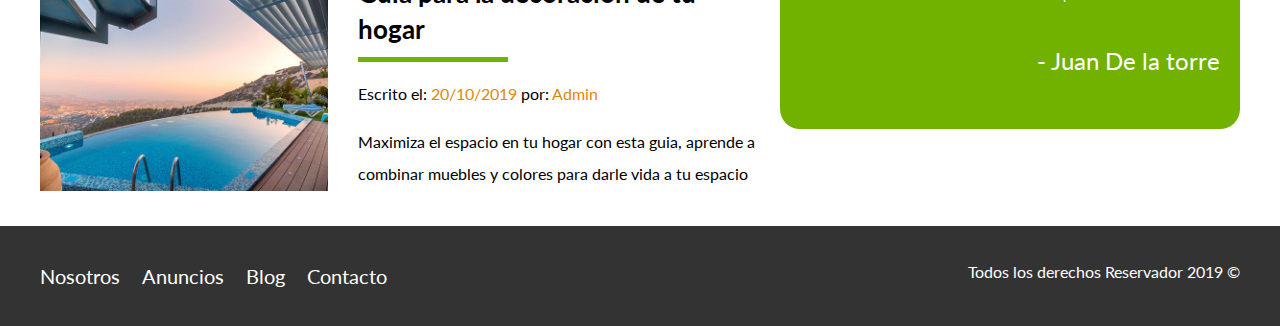
==== commit 78cf836a: "final anuncios.html" ====
--- a/index.html
+++ b/index.html
@@ -9,26 +9,27 @@
         <link rel="stylesheet" href="css/normalize.css"> <!--para evitar los cambios de navegadores-->
         <link rel="stylesheet" href="css/styles.css">
     </head>
-
-    <header class="site-header inicio">
-        <div class="contenedor contenido-header"><!--contiene el logo y los vinculos-->
-            <div class="barra">
-                <a href="/">
-                    <img src="../img/logo.svg" alt="imagen logo">        <!--al dar clic en la imagen volvera la pagina principal-->         
-                </a>
-                <nav class="navegacion">
-                    <a href="nosotros.html"> Nosotros</a> <!--a+tab  o  a*3--> 
-                    <a href="anuncios.html">Anuncios</a>
-                    <a href="blog.html">Blog</a>
-                    <a href="contacto.html">Contacto</a>
-                </nav>
-            </div><!--barra-->
-
-            <h1>Venta de Casas y Departamentos Exclusivos de Lujo</h1>
-
-        </div> <!--contenedor que centra todo lo que va dentro del header-->
-    </header> <!--final de todo el header-->
     <body>
+
+        <header class="site-header inicio">
+            <div class="contenedor contenido-header"><!--contiene el logo y los vinculos-->
+                <div class="barra">
+                    <a href="/">
+                        <img src="../img/logo.svg" alt="imagen logo">        <!--al dar clic en la imagen volvera la pagina principal-->         
+                    </a>
+                    <nav class="navegacion">
+                        <a href="nosotros.html"> Nosotros</a> <!--a+tab  o  a*3--> 
+                        <a href="anuncios.html">Anuncios</a>
+                        <a href="blog.html">Blog</a>
+                        <a href="contacto.html">Contacto</a>
+                    </nav>
+                </div><!--barra-->
+    
+                <h1>Venta de Casas y Departamentos Exclusivos de Lujo</h1>
+    
+            </div> <!--contenedor que centra todo lo que va dentro del header-->
+        </header> <!--final de todo el header-->
+
         <section class="contenedor seccion">
             <h2 class="fw-300 centrar-texto capitalize">Más sobre nosotros</h2>
             <div class="iconos-nosotros">
@@ -135,7 +136,7 @@
             <div class="ver-todas">
                 <a href="#" class="boton boton-verde ">Ver Todas</a>
             </div>
-        </main>
+        </main><!--contenedor de los anuncios-->
 
         <section class="seccion imagen-contacto ">
             <div class="contenedor contenido-contacto">
@@ -189,9 +190,6 @@
                  </div>
             </section>
         </div><!--contenedor de toda la parte final-->
-        <footer class="">
-
-        </footer>
     </body><!--final del body-->
     <footer class="site-footer seccion">
         <div class="contenedor contenedor-footer">
--- a/css/styles.css
+++ b/css/styles.css
@@ -128,18 +128,37 @@
 .icono h3{ /*solo cambia los h3 que son hijos de icono*/
     text-transform: uppercase;
 }
+.contenido-nosotros{
+    display: grid;
+    grid-template-columns: repeat(2, 1fr); /*posisiona el contenido dentro del div se le aplica al numero de columnas habra en el grid
+                                            50% 50%  (2,1fr) divide en fracciones*/
+    grid-column-gap: 2rem; /*agrega separacion entre las columnas*/
+}
+.texto-nosotros{
+    text-align: justify;
+}
+.texto-nosotros blockquote{
+    font-weight: 900;
+    font-size: 2rem;
+    margin:0;
+    padding: 1rem 0 3rem 0;
+}
 /**
 BODY MAIN
 **/
 .contenedor-anuncios{
     display: flex;
     justify-content: space-between;  
+    flex-wrap: wrap;/* hace que no se haga scroll a los lados*/
 }
     
 .anuncio{
-    flex: 0 0 calc(33.3% - 1rem); /*con esta linea funciona el hacer espacio entre los anuncios de las casas*/
+    flex-shrink: 0; /*que no enconja y siempre tomo el tamanio dando en flex*/
+    flex: 0 0 calc(33.3% - 1rem); /*con esta linea funciona el hacer espacio entre los anuncios de las casas los 2 ceros 
+                                    significan flex grow y flex-shrink 0 es para que mantegan sus tamano tal como se les dice*/
     border: 1px solid #b5b5b5 ;
     background-color: #f5f5ff;
+    margin-bottom: 2rem;
     
 }
 .contenido-anuncio {
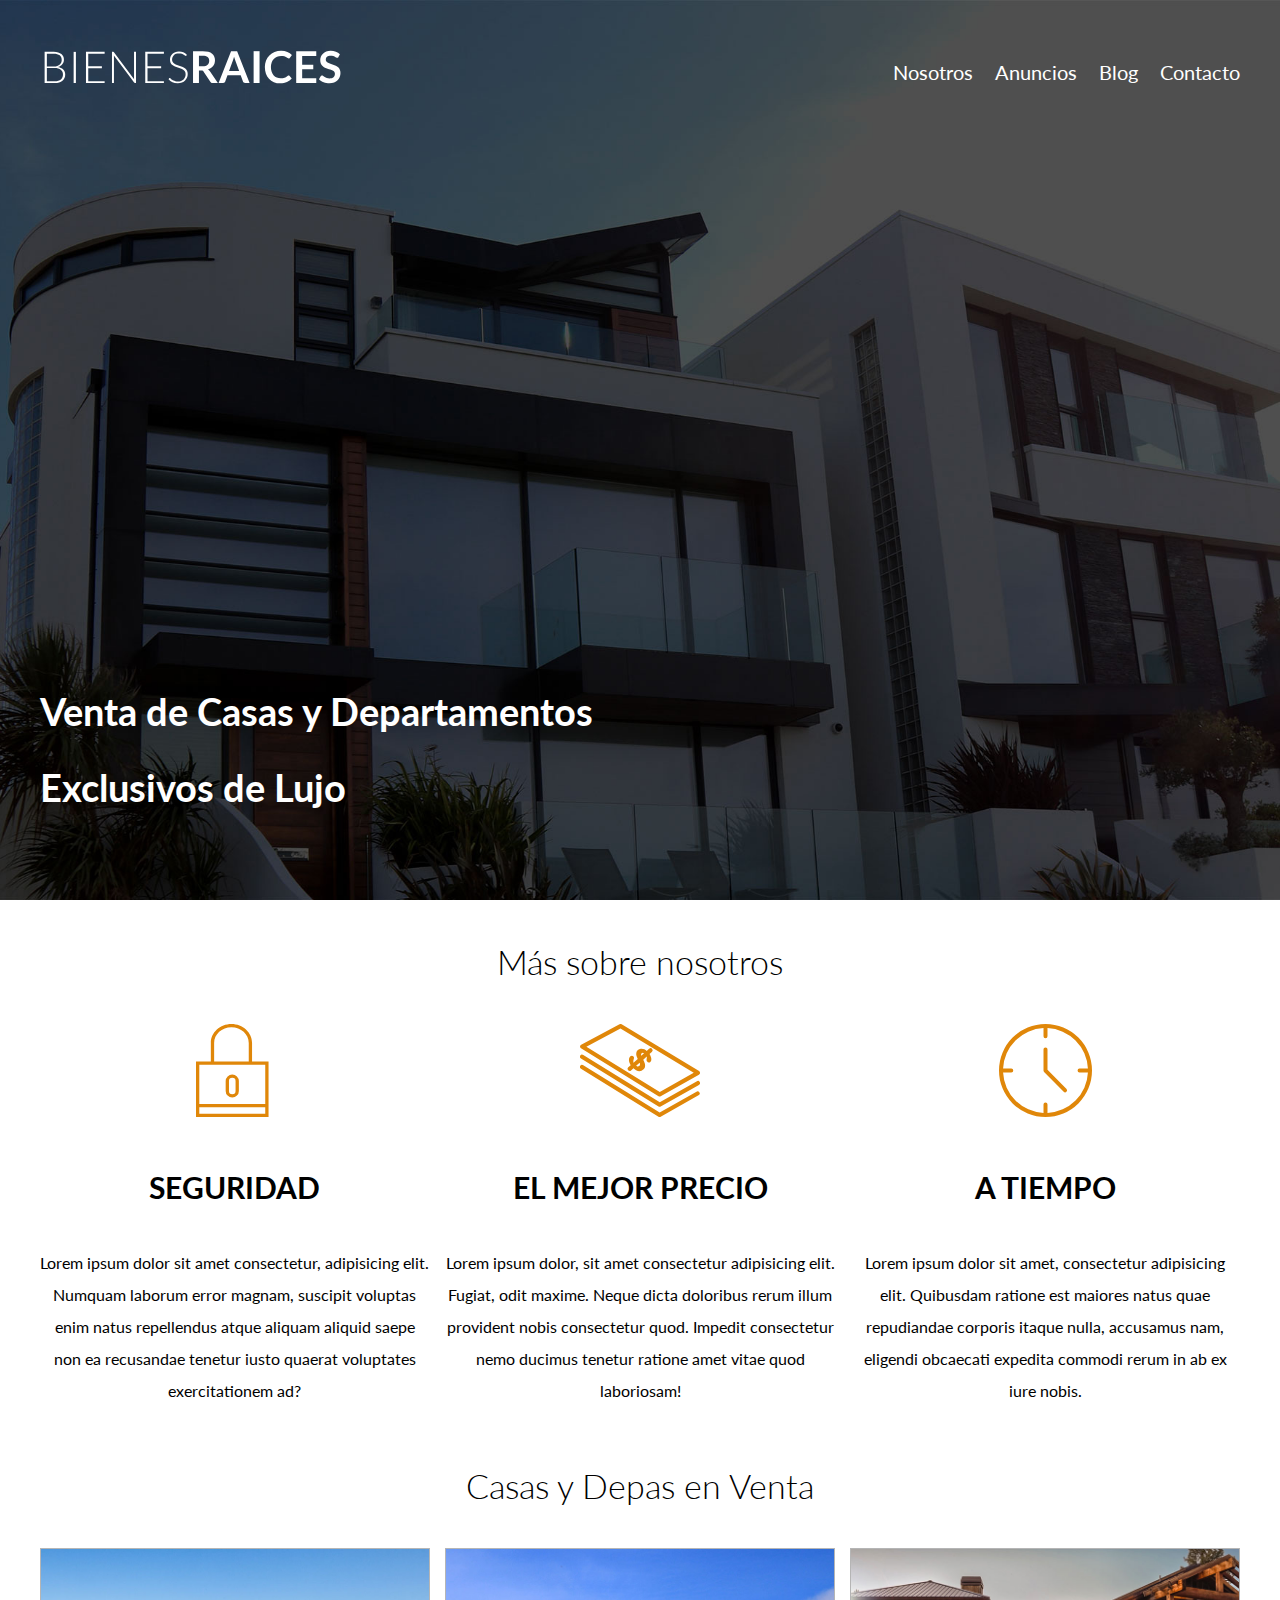
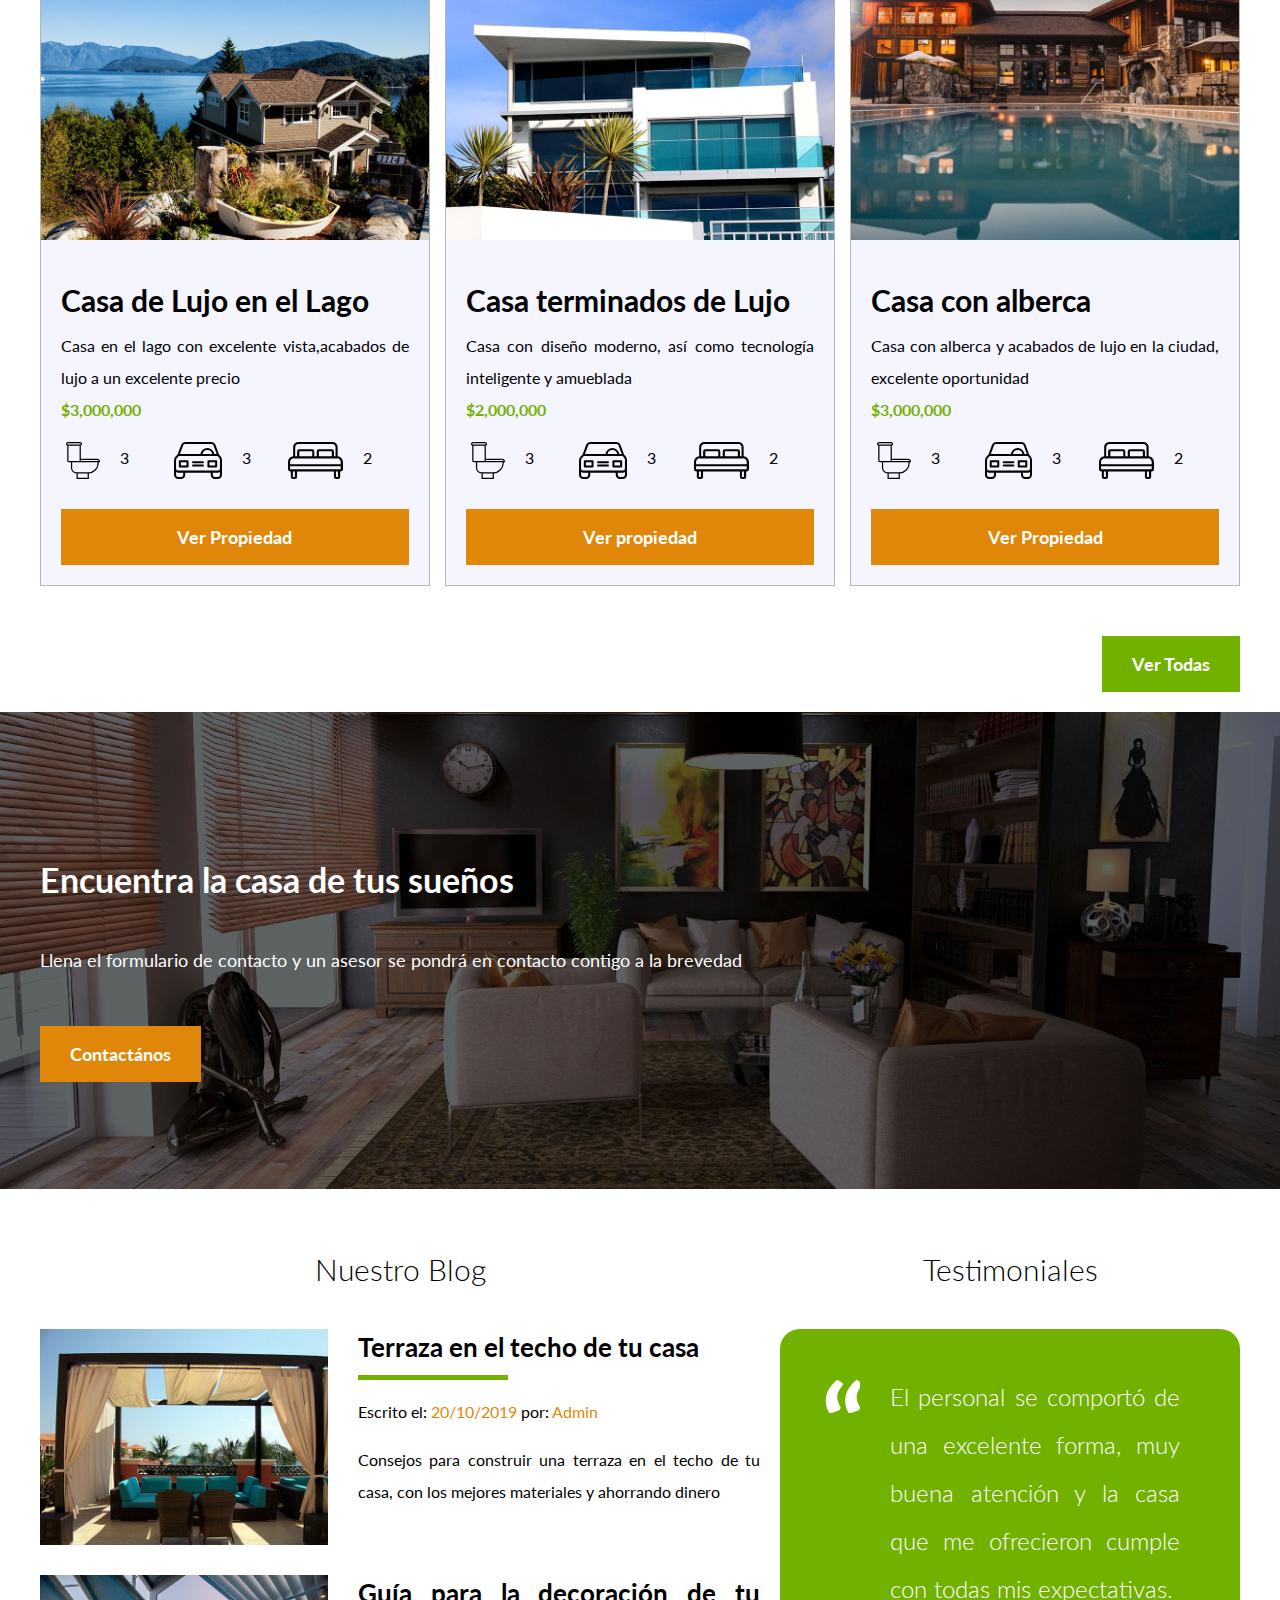
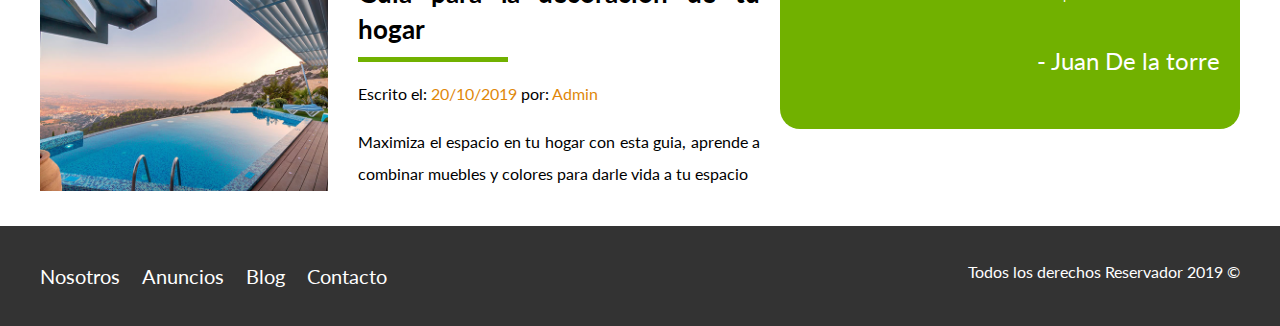
==== commit 4d143a80: "emepezando pagina interna contacto" ====
--- a/index.html
+++ b/index.html
@@ -78,7 +78,7 @@
                             </li>                            
                         
                         </ul>
-                        <a href="#" class="boton boton-amarillo d-block">Ver Propiedad</a>
+                        <a href="anuncio.html" class="boton boton-amarillo d-block">Ver Propiedad</a>
                     </div>
                 </div><!--final anuncio-->
 
@@ -104,7 +104,7 @@
                             </li>                            
                         
                         </ul >
-                        <a href="#" class="boton boton-amarillo d-block">Ver propiedad</a>
+                        <a href="anuncio.html" class="boton boton-amarillo d-block">Ver propiedad</a>
                     </div>
                 </div>
 
@@ -129,12 +129,12 @@
                             </li>                            
                         
                         </ul>
-                        <a href="#" class="boton boton-amarillo d-block ">Ver Propiedad</a>
+                        <a href="anuncio.html" class="boton boton-amarillo d-block ">Ver Propiedad</a>
                     </div>
                 </div>
             </div><!--final contenedor anuncios-->
             <div class="ver-todas">
-                <a href="#" class="boton boton-verde ">Ver Todas</a>
+                <a href="anuncios.html" class="boton boton-verde ">Ver Todas</a>
             </div>
         </main><!--contenedor de los anuncios-->
 
@@ -157,7 +157,7 @@
                     </div>
                     
                     <div class="texto-entrada">
-                        <a href="#">
+                        <a href="entrada.html">
                             <h4>Terraza en el techo de tu casa</h4>
                         </a>
                         <p>Escrito el: <span> 20/10/2019 </span> por: <span> Admin </span> </p>
@@ -190,6 +190,7 @@
                  </div>
             </section>
         </div><!--contenedor de toda la parte final-->
+
     </body><!--final del body-->
     <footer class="site-footer seccion">
         <div class="contenedor contenedor-footer">
--- a/css/styles.css
+++ b/css/styles.css
@@ -15,12 +15,14 @@
     font-family: 'Lato', sans-serif;
     font-size: 1.6rem;
     line-height: 2; /* esto no va en rem solo en enteros*/
+    text-align: justify;
 }   
 /**
 GLOBALES
 **/
 img{
     max-width: 100%;
+    
 }
 .contenedor{
     width: 95%; 
@@ -58,6 +60,10 @@
 .d-block {
     display: block!important; /*hace que tome todo el espacio disponible*/
 }
+.contenido-centrado {
+    max-width: 800px;
+}
+
 
 /**
 HEADER 
@@ -223,14 +229,16 @@
     padding: 0;
     display: flex;
     justify-content: space-evenly;
+    flex:1; /*para que el contenido crezaca siendo limitado por los 500px*/
+    max-width: 50rem;
 }
 .iconos-caracteristicas li{
     display: flex;
-    flex:1;
-}
-.iconos-caracteristicas li img{
+}
+.iconos-caracteristicas li,
+.iconos-caracteristicas img,
+.iconos-caracteristicas p{
     margin-right: 2rem;
-
 }
 /**
 SECCION INFERIOR
@@ -326,3 +334,18 @@
     margin: 0;
     color: white;
 }
+/**
+INTERNAS
+*/
+/*anuncio*/
+
+ .resumen-propiedad{
+     display: flex;
+     justify-content: space-between;
+     align-items: center; /*alinea verticalmente*/
+ }
+ .resumen-propiedad .iconos-caracteristicas{
+     justify-content: start;
+     
+     
+ }